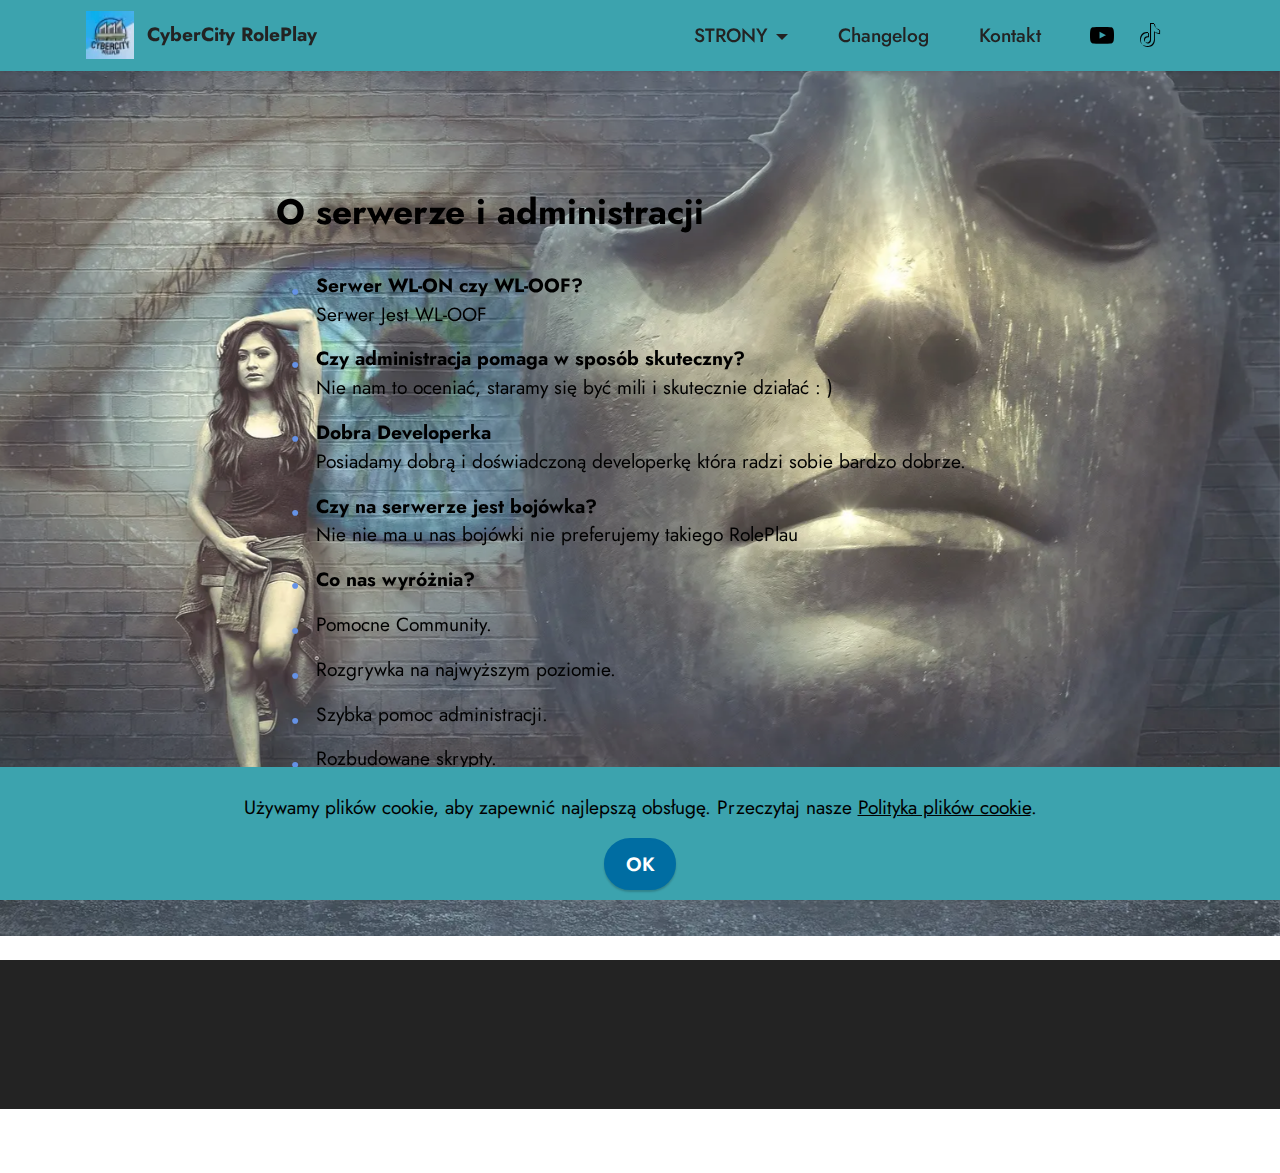
==== page1.html @ 0cfa02a6 "Add files via upload" ====
<!DOCTYPE html>
<html  >
<head>
  <!-- Site made with Mobirise Website Builder v5.8.0, https://mobirise.com -->
  <meta charset="UTF-8">
  <meta http-equiv="X-UA-Compatible" content="IE=edge">
  <meta name="generator" content="Mobirise v5.8.0, mobirise.com">
  <meta name="viewport" content="width=device-width, initial-scale=1, minimum-scale=1">
  <link rel="shortcut icon" href="assets/images/baner-cybercity-96x54.png" type="image/x-icon">
  <meta name="description" content="">
  
  
  <title>O Nas</title>
  <link rel="stylesheet" href="assets/bootstrap/css/bootstrap.min.css">
  <link rel="stylesheet" href="assets/bootstrap/css/bootstrap-grid.min.css">
  <link rel="stylesheet" href="assets/bootstrap/css/bootstrap-reboot.min.css">
  <link rel="stylesheet" href="assets/parallax/jarallax.css">
  <link rel="stylesheet" href="assets/web/assets/gdpr-plugin/gdpr-styles.css">
  <link rel="stylesheet" href="assets/animatecss/animate.css">
  <link rel="stylesheet" href="assets/dropdown/css/style.css">
  <link rel="stylesheet" href="assets/socicon/css/styles.css">
  <link rel="stylesheet" href="assets/theme/css/style.css">
  <link rel="preload" href="https://fonts.googleapis.com/css?family=Jost:100,200,300,400,500,600,700,800,900,100i,200i,300i,400i,500i,600i,700i,800i,900i&display=swap" as="style" onload="this.onload=null;this.rel='stylesheet'">
  <noscript><link rel="stylesheet" href="https://fonts.googleapis.com/css?family=Jost:100,200,300,400,500,600,700,800,900,100i,200i,300i,400i,500i,600i,700i,800i,900i&display=swap"></noscript>
  <link rel="preload" href="https://fonts.googleapis.com/css?family=Exo+2:100,200,300,400,500,600,700,800,900,100i,200i,300i,400i,500i,600i,700i,800i,900i&display=swap" as="style" onload="this.onload=null;this.rel='stylesheet'">
  <noscript><link rel="stylesheet" href="https://fonts.googleapis.com/css?family=Exo+2:100,200,300,400,500,600,700,800,900,100i,200i,300i,400i,500i,600i,700i,800i,900i&display=swap"></noscript>
  <link rel="preload" as="style" href="assets/mobirise/css/mbr-additional.css"><link rel="stylesheet" href="assets/mobirise/css/mbr-additional.css" type="text/css">

  
  
  
</head>
<body>
  
  <section data-bs-version="5.1" class="menu menu3 cid-twCRU3mRXk" once="menu" id="menu3-v">
    
    <nav class="navbar navbar-dropdown navbar-fixed-top navbar-expand-lg">
        <div class="container">
            <div class="navbar-brand">
                <span class="navbar-logo">
                    <a href="index.html">
                        <img src="assets/images/baner-cybercity-96x54.webp" alt="Mobirise Website Builder" style="height: 3rem;">
                    </a>
                </span>
                <span class="navbar-caption-wrap"><a class="navbar-caption text-black text-primary display-7" href="index.html">CyberCity RolePlay</a></span>
            </div>
            <button class="navbar-toggler" type="button" data-toggle="collapse" data-bs-toggle="collapse" data-target="#navbarSupportedContent" data-bs-target="#navbarSupportedContent" aria-controls="navbarNavAltMarkup" aria-expanded="false" aria-label="Toggle navigation">
                <div class="hamburger">
                    <span></span>
                    <span></span>
                    <span></span>
                    <span></span>
                </div>
            </button>
            <div class="collapse navbar-collapse" id="navbarSupportedContent">
                <ul class="navbar-nav nav-dropdown nav-right" data-app-modern-menu="true"><li class="nav-item dropdown"><a class="nav-link link text-black dropdown-toggle show display-7" href="https://mobiri.se" data-toggle="dropdown-submenu" data-bs-toggle="dropdown" data-bs-auto-close="outside" aria-expanded="false">STRONY</a><div class="dropdown-menu show" aria-labelledby="dropdown-695" data-bs-popper="none"><a class="text-black dropdown-item text-primary display-7" href="page1.html">O Nas</a><div class="dropdown"><a class="text-black dropdown-item text-primary dropdown-toggle display-7" href="page2.html" data-toggle="dropdown-submenu" data-bs-toggle="dropdown" data-bs-auto-close="outside" aria-expanded="false">Team</a><div class="dropdown-menu dropdown-submenu" aria-labelledby="dropdown-638"><a class="text-black dropdown-item text-primary display-7" href="page6.html#team1-16">Zarząd</a><a class="text-black dropdown-item text-primary display-7" href="page8.html">Administracja</a><a class="text-black dropdown-item text-primary display-7" href="page7.html">Devteam</a></div></div><a class="text-black dropdown-item text-primary display-7" href="page3.html">Regulamin <br>Serwera</a></div></li><li class="nav-item"><a class="nav-link link text-black show text-primary display-7" href="page4.html">Changelog</a></li><li class="nav-item"><a class="nav-link link text-black show text-primary display-7" href="page5.html">Kontakt</a></li></ul>
                <div class="icons-menu">
                    <a class="iconfont-wrapper" href="https://www.youtube.com/channel/UCgEU2PEnVom8EshrKrAm97w" target="_blank">
                        <span class="p-2 mbr-iconfont socicon-youtube socicon"></span>
                    </a>
                    <a class="iconfont-wrapper" href="https://www.tiktok.com/@cybercityroleplay0" target="_blank">
                        <span class="p-2 mbr-iconfont socicon-tiktok socicon"></span>
                    </a>
                    
                    
                </div>
                
            </div>
        </div>
    </nav>
</section>

<section data-bs-version="5.1" class="content14 cid-twIE0qr2le mbr-fullscreen mbr-parallax-background" id="content14-1g">
    

    
    <div class="mbr-overlay" style="opacity: 0.2; background-color: rgb(255, 255, 255);"></div>
    
    <div class="container">
        <div class="row justify-content-center">
            <div class="col-md-12 col-lg-8">
                    <h3 class="mbr-section-title mbr-fonts-style mb-4 display-5">
                        <strong>O serwerze i administracji</strong></h3>
                <ul class="list mbr-fonts-style display-7">
                    <li><strong>Serwer WL-ON czy WL-OOF?</strong><br>Serwer Jest WL-OOF</li>
                    <li><strong>Czy administracja pomaga w sposób skuteczny?</strong><br>Nie nam to oceniać, staramy się być mili i skutecznie działać : )</li>
                    <li><strong>Dobra Developerka</strong><br>Posiadamy dobrą i doświadczoną developerkę która radzi sobie bardzo dobrze.</li>
                    <li><strong>Czy na serwerze jest bojówka?<br></strong>Nie nie ma u nas bojówki nie preferujemy takiego RolePlau</li>
                    <li><strong>Co nas wyróżnia?</strong></li><li>Pomocne Community.</li><li>Rozgrywka na najwyższym poziomie.</li><li>Szybka pomoc administracji.</li><li>Rozbudowane skrypty.</li><li>Wiele możliwości rozwoju postaci</li>
                </ul>
            </div>
        </div>
    </div>
</section>

<section data-bs-version="5.1" class="footer7 cid-twJ1I8sSuf" once="footers" id="footer7-1j">

    

    

    <div class="container">
        <div class="media-container-row align-center mbr-white">
            <div class="col-12">
                <p class="mbr-text mb-0 mbr-fonts-style display-7">
                    © CyberCity RolePlay - Wszelkie prawa zastrzeżone
                </p>
            </div>
        </div>
    </div>
</section><section class="display-7" style="padding: 0;align-items: center;justify-content: center;flex-wrap: wrap;    align-content: center;display: flex;position: relative;height: 4rem;"><a href="https://mobiri.se/2951901" style="flex: 1 1;height: 4rem;position: absolute;width: 100%;z-index: 1;"><img alt="" style="height: 4rem;" src="[data-uri]"></a><p style="margin: 0;text-align: center;" class="display-7">Made with &#8204;</p><a style="z-index:1" href="https://mobirise.com/offline-website-builder.html">Offline Website Builder</a></section><script src="assets/bootstrap/js/bootstrap.bundle.min.js"></script>  <script src="assets/parallax/jarallax.js"></script>  <script src="assets/web/assets/cookies-alert-plugin/cookies-alert-core.js"></script>  <script src="assets/web/assets/cookies-alert-plugin/cookies-alert-script.js"></script>  <script src="assets/smoothscroll/smooth-scroll.js"></script>  <script src="assets/ytplayer/index.js"></script>  <script src="assets/dropdown/js/navbar-dropdown.js"></script>  <script src="assets/theme/js/script.js"></script>  
  
  
<input name="cookieData" type="hidden" data-cookie-cookiesAlertType='false' data-cookie-customDialogSelector='null' data-cookie-colorText='#000000' data-cookie-colorBg='rgb(60, 163, 174)' data-cookie-opacityOverlay='1' data-cookie-textButton='OK' data-cookie-rejectText='REJECT' data-cookie-colorButton='#006da2' data-cookie-rejectColor='#ffffff' data-cookie-colorLink='#000000' data-cookie-underlineLink='true' data-cookie-text="Używamy plików cookie, aby zapewnić najlepszą obsługę. Przeczytaj nasze <a href='page9.html'>Polityka plików cookie</a>.">
   <div id="scrollToTop" class="scrollToTop mbr-arrow-up"><a style="text-align: center;"><i class="mbr-arrow-up-icon mbr-arrow-up-icon-cm cm-icon cm-icon-smallarrow-up"></i></a></div>
    <input name="animation" type="hidden">
  </body>
</html>
---- assets/parallax/jarallax.css ----
.jarallax {
    position: relative;
    z-index: 0;
}
.jarallax > .jarallax-img {
    position: absolute;
    object-fit: cover;
    /* support for plugin https://github.com/bfred-it/object-fit-images */
    font-family: 'object-fit: cover;';
    top: 0;
    left: 0;
    width: 100%;
    height: 100%;
    z-index: -1;
}
---- assets/web/assets/gdpr-plugin/gdpr-styles.css ----
.gdpr-block {
    padding: 10px;
    font-size: 14px;
    display: block;
    width: 100%;
    text-align: center;
}
.gdpr-block.covert {
	display: none;
}
.textGDPR {
    position: relative;
}
.gdpr-block label span.textGDPR input[name='gdpr']{
    width: 15px;
    height: 15px;
    margin: 0;
    position: absolute;
    top: 3px;
    left: -20px;
}
.gdpr-block label {
    color: #a7a7a7;
    vertical-align: middle;
    user-select: none;
    margin-bottom: 0;
}
---- assets/dropdown/css/style.css ----
.navbar-dropdown {
  left: 0;
  padding: 0;
  position: absolute;
  right: 0;
  top: 0;
  transition: all 0.45s ease;
  z-index: 1030;
  background: #282828; }
  .navbar-dropdown .navbar-logo {
    margin-right: 0.8rem;
    transition: margin 0.3s ease-in-out;
    vertical-align: middle; }
    .navbar-dropdown .navbar-logo img {
      height: 3.125rem;
      transition: all 0.3s ease-in-out; }
    .navbar-dropdown .navbar-logo.mbr-iconfont {
      font-size: 3.125rem;
      line-height: 3.125rem; }
  .navbar-dropdown .navbar-caption {
    font-weight: 700;
    white-space: normal;
    vertical-align: -4px;
    line-height: 3.125rem !important; }
    .navbar-dropdown .navbar-caption, .navbar-dropdown .navbar-caption:hover {
      color: inherit;
      text-decoration: none; }
  .navbar-dropdown .mbr-iconfont + .navbar-caption {
    vertical-align: -1px; }
  .navbar-dropdown.navbar-fixed-top {
    position: fixed; }
  .navbar-dropdown .navbar-brand span {
    vertical-align: -4px; }
  .navbar-dropdown.bg-color.transparent {
    background: none; }
  .navbar-dropdown.navbar-short .navbar-brand {
    padding: 0.625rem 0; }
    .navbar-dropdown.navbar-short .navbar-brand span {
      vertical-align: -1px; }
  .navbar-dropdown.navbar-short .navbar-caption {
    line-height: 2.375rem !important;
    vertical-align: -2px; }
  .navbar-dropdown.navbar-short .navbar-logo {
    margin-right: 0.5rem; }
    .navbar-dropdown.navbar-short .navbar-logo img {
      height: 2.375rem; }
    .navbar-dropdown.navbar-short .navbar-logo.mbr-iconfont {
      font-size: 2.375rem;
      line-height: 2.375rem; }
  .navbar-dropdown.navbar-short .mbr-table-cell {
    height: 3.625rem; }
  .navbar-dropdown .navbar-close {
    left: 0.6875rem;
    position: fixed;
    top: 0.75rem;
    z-index: 1000; }
  .navbar-dropdown .hamburger-icon {
    content: "";
    display: inline-block;
    vertical-align: middle;
    width: 16px;
    -webkit-box-shadow: 0 -6px 0 1px #282828,0 0 0 1px #282828,0 6px 0 1px #282828;
    -moz-box-shadow: 0 -6px 0 1px #282828,0 0 0 1px #282828,0 6px 0 1px #282828;
    box-shadow: 0 -6px 0 1px #282828,0 0 0 1px #282828,0 6px 0 1px #282828; }

.dropdown-menu .dropdown-toggle[data-toggle="dropdown-submenu"]::after {
  border-bottom: 0.35em solid transparent;
  border-left: 0.35em solid;
  border-right: 0;
  border-top: 0.35em solid transparent;
  margin-left: 0.3rem; }

.dropdown-menu .dropdown-item:focus {
  outline: 0; }

.nav-dropdown {
  font-size: 0.75rem;
  font-weight: 500;
  height: auto !important; }
  .nav-dropdown .nav-btn {
    padding-left: 1rem; }
  .nav-dropdown .link {
    margin: .667em 1.667em;
    font-weight: 500;
    padding: 0;
    transition: color .2s ease-in-out; }
    .nav-dropdown .link.dropdown-toggle {
      margin-right: 2.583em; }
      .nav-dropdown .link.dropdown-toggle::after {
        margin-left: .25rem;
        border-top: 0.35em solid;
        border-right: 0.35em solid transparent;
        border-left: 0.35em solid transparent;
        border-bottom: 0; }
      .nav-dropdown .link.dropdown-toggle[aria-expanded="true"] {
        margin: 0;
        padding: 0.667em 3.263em  0.667em 1.667em; }
  .nav-dropdown .link::after,
  .nav-dropdown .dropdown-item::after {
    color: inherit; }
  .nav-dropdown .btn {
    font-size: 0.75rem;
    font-weight: 700;
    letter-spacing: 0;
    margin-bottom: 0;
    padding-left: 1.25rem;
    padding-right: 1.25rem; }
  .nav-dropdown .dropdown-menu {
    border-radius: 0;
    border: 0;
    left: 0;
    margin: 0;
    padding-bottom: 1.25rem;
    padding-top: 1.25rem;
    position: relative; }
  .nav-dropdown .dropdown-submenu {
    margin-left: 0.125rem;
    top: 0; }
  .nav-dropdown .dropdown-item {
    font-weight: 500;
    line-height: 2;
    padding: 0.3846em 4.615em 0.3846em 1.5385em;
    position: relative;
    transition: color .2s ease-in-out, background-color .2s ease-in-out; }
    .nav-dropdown .dropdown-item::after {
      margin-top: -0.3077em;
      position: absolute;
      right: 1.1538em;
      top: 50%; }
    .nav-dropdown .dropdown-item:focus, .nav-dropdown .dropdown-item:hover {
      background: none; }

@media (max-width: 767px) {
  .nav-dropdown.navbar-toggleable-sm {
    bottom: 0;
    display: none;
    left: 0;
    overflow-x: hidden;
    position: fixed;
    top: 0;
    transform: translateX(-100%);
    -ms-transform: translateX(-100%);
    -webkit-transform: translateX(-100%);
    width: 18.75rem;
    z-index: 999; } }
.nav-dropdown.navbar-toggleable-xl {
  bottom: 0;
  display: none;
  left: 0;
  overflow-x: hidden;
  position: fixed;
  top: 0;
  transform: translateX(-100%);
  -ms-transform: translateX(-100%);
  -webkit-transform: translateX(-100%);
  width: 18.75rem;
  z-index: 999; }

.nav-dropdown-sm {
  display: block !important;
  overflow-x: hidden;
  overflow: auto;
  padding-top: 3.875rem; }
  .nav-dropdown-sm::after {
    content: "";
    display: block;
    height: 3rem;
    width: 100%; }
  .nav-dropdown-sm.collapse.in ~ .navbar-close {
    display: block !important; }
  .nav-dropdown-sm.collapsing, .nav-dropdown-sm.collapse.in {
    transform: translateX(0);
    -ms-transform: translateX(0);
    -webkit-transform: translateX(0);
    transition: all 0.25s ease-out;
    -webkit-transition: all 0.25s ease-out;
    background: #282828; }
  .nav-dropdown-sm.collapsing[aria-expanded="false"] {
    transform: translateX(-100%);
    -ms-transform: translateX(-100%);
    -webkit-transform: translateX(-100%); }
  .nav-dropdown-sm .nav-item {
    display: block;
    margin-left: 0 !important;
    padding-left: 0; }
  .nav-dropdown-sm .link,
  .nav-dropdown-sm .dropdown-item {
    border-top: 1px dotted rgba(255, 255, 255, 0.1);
    font-size: 0.8125rem;
    line-height: 1.6;
    margin: 0 !important;
    padding: 0.875rem 2.4rem 0.875rem 1.5625rem !important;
    position: relative;
    white-space: normal; }
    .nav-dropdown-sm .link:focus, .nav-dropdown-sm .link:hover,
    .nav-dropdown-sm .dropdown-item:focus,
    .nav-dropdown-sm .dropdown-item:hover {
      background: rgba(0, 0, 0, 0.2) !important;
      color: #c0a375; }
  .nav-dropdown-sm .nav-btn {
    position: relative;
    padding: 1.5625rem 1.5625rem 0 1.5625rem; }
    .nav-dropdown-sm .nav-btn::before {
      border-top: 1px dotted rgba(255, 255, 255, 0.1);
      content: "";
      left: 0;
      position: absolute;
      top: 0;
      width: 100%; }
    .nav-dropdown-sm .nav-btn + .nav-btn {
      padding-top: 0.625rem; }
      .nav-dropdown-sm .nav-btn + .nav-btn::before {
        display: none; }
  .nav-dropdown-sm .btn {
    padding: 0.625rem 0; }
  .nav-dropdown-sm .dropdown-toggle[data-toggle="dropdown-submenu"]::after {
    margin-left: .25rem;
    border-top: 0.35em solid;
    border-right: 0.35em solid transparent;
    border-left: 0.35em solid transparent;
    border-bottom: 0; }
  .nav-dropdown-sm .dropdown-toggle[data-toggle="dropdown-submenu"][aria-expanded="true"]::after {
    border-top: 0;
    border-right: 0.35em solid transparent;
    border-left: 0.35em solid transparent;
    border-bottom: 0.35em solid; }
  .nav-dropdown-sm .dropdown-menu {
    margin: 0;
    padding: 0;
    position: relative;
    top: 0;
    left: 0;
    width: 100%;
    border: 0;
    float: none;
    border-radius: 0;
    background: none; }
  .nav-dropdown-sm .dropdown-submenu {
    left: 100%;
    margin-left: 0.125rem;
    margin-top: -1.25rem;
    top: 0; }

.navbar-toggleable-sm .nav-dropdown .dropdown-menu {
  position: absolute; }

.navbar-toggleable-sm .nav-dropdown .dropdown-submenu {
  left: 100%;
  margin-left: 0.125rem;
  margin-top: -1.25rem;
  top: 0; }

.navbar-toggleable-sm.opened .nav-dropdown .dropdown-menu {
  position: relative; }

.navbar-toggleable-sm.opened .nav-dropdown .dropdown-submenu {
  left: 0;
  margin-left: 00rem;
  margin-top: 0rem;
  top: 0; }

.is-builder .nav-dropdown.collapsing {
  transition: none !important; }
---- assets/socicon/css/styles.css ----
@charset "UTF-8";

@font-face {
  font-family: 'Socicon';
  src:  url('../fonts/socicon.eot');
  src:  url('../fonts/socicon.eot?#iefix') format('embedded-opentype'),
    url('../fonts/socicon.woff2') format('woff2'),
    url('../fonts/socicon.ttf') format('truetype'),
    url('../fonts/socicon.woff') format('woff'),
    url('../fonts/socicon.svg#socicon') format('svg');
  font-weight: normal;
  font-style: normal;
  font-display: swap;
}

[data-icon]:before {
  font-family: "socicon" !important;
  content: attr(data-icon);
  font-style: normal !important;
  font-weight: normal !important;
  font-variant: normal !important;
  text-transform: none !important;
  speak: none;
  line-height: 1;
  -webkit-font-smoothing: antialiased;
  -moz-osx-font-smoothing: grayscale;
}

[class^="socicon-"], [class*=" socicon-"] {
  /* use !important to prevent issues with browser extensions that change fonts */
  font-family: 'Socicon' !important;
  speak: none;
  font-style: normal;
  font-weight: normal;
  font-variant: normal;
  text-transform: none;
  line-height: 1;

  /* Better Font Rendering =========== */
  -webkit-font-smoothing: antialiased;
  -moz-osx-font-smoothing: grayscale;
}

.socicon-eitaa:before {
  content: "\e97c";
}
.socicon-soroush:before {
  content: "\e97d";
}
.socicon-bale:before {
  content: "\e97e";
}
.socicon-zazzle:before {
  content: "\e97b";
}
.socicon-society6:before {
  content: "\e97a";
}
.socicon-redbubble:before {
  content: "\e979";
}
.socicon-avvo:before {
  content: "\e978";
}
.socicon-stitcher:before {
  content: "\e977";
}
.socicon-googlehangouts:before {
  content: "\e974";
}
.socicon-dlive:before {
  content: "\e975";
}
.socicon-vsco:before {
  content: "\e976";
}
.socicon-flipboard:before {
  content: "\e973";
}
.socicon-ubuntu:before {
  content: "\e958";
}
.socicon-artstation:before {
  content: "\e959";
}
.socicon-invision:before {
  content: "\e95a";
}
.socicon-torial:before {
  content: "\e95b";
}
.socicon-collectorz:before {
  content: "\e95c";
}
.socicon-seenthis:before {
  content: "\e95d";
}
.socicon-googleplaymusic:before {
  content: "\e95e";
}
.socicon-debian:before {
  content: "\e95f";
}
.socicon-filmfreeway:before {
  content: "\e960";
}
.socicon-gnome:before {
  content: "\e961";
}
.socicon-itchio:before {
  content: "\e962";
}
.socicon-jamendo:before {
  content: "\e963";
}
.socicon-mix:before {
  content: "\e964";
}
.socicon-sharepoint:before {
  content: "\e965";
}
.socicon-tinder:before {
  content: "\e966";
}
.socicon-windguru:before {
  content: "\e967";
}
.socicon-cdbaby:before {
  content: "\e968";
}
.socicon-elementaryos:before {
  content: "\e969";
}
.socicon-stage32:before {
  content: "\e96a";
}
.socicon-tiktok:before {
  content: "\e96b";
}
.socicon-gitter:before {
  content: "\e96c";
}
.socicon-letterboxd:before {
  content: "\e96d";
}
.socicon-threema:before {
  content: "\e96e";
}
.socicon-splice:before {
  content: "\e96f";
}
.socicon-metapop:before {
  content: "\e970";
}
.socicon-naver:before {
  content: "\e971";
}
.socicon-remote:before {
  content: "\e972";
}
.socicon-internet:before {
  content: "\e957";
}
.socicon-moddb:before {
  content: "\e94b";
}
.socicon-indiedb:before {
  content: "\e94c";
}
.socicon-traxsource:before {
  content: "\e94d";
}
.socicon-gamefor:before {
  content: "\e94e";
}
.socicon-pixiv:before {
  content: "\e94f";
}
.socicon-myanimelist:before {
  content: "\e950";
}
.socicon-blackberry:before {
  content: "\e951";
}
.socicon-wickr:before {
  content: "\e952";
}
.socicon-spip:before {
  content: "\e953";
}
.socicon-napster:before {
  content: "\e954";
}
.socicon-beatport:before {
  content: "\e955";
}
.socicon-hackerone:before {
  content: "\e956";
}
.socicon-hackernews:before {
  content: "\e946";
}
.socicon-smashwords:before {
  content: "\e947";
}
.socicon-kobo:before {
  content: "\e948";
}
.socicon-bookbub:before {
  content: "\e949";
}
.socicon-mailru:before {
  content: "\e94a";
}
.socicon-gitlab:before {
  content: "\e945";
}
.socicon-instructables:before {
  content: "\e944";
}
.socicon-portfolio:before {
  content: "\e943";
}
.socicon-codered:before {
  content: "\e940";
}
.socicon-origin:before {
  content: "\e941";
}
.socicon-nextdoor:before {
  content: "\e942";
}
.socicon-udemy:before {
  content: "\e93f";
}
.socicon-livemaster:before {
  content: "\e93e";
}
.socicon-crunchbase:before {
  content: "\e93b";
}
.socicon-homefy:before {
  content: "\e93c";
}
.socicon-calendly:before {
  content: "\e93d";
}
.socicon-realtor:before {
  content: "\e90f";
}
.socicon-tidal:before {
  content: "\e910";
}
.socicon-qobuz:before {
  content: "\e911";
}
.socicon-natgeo:before {
  content: "\e912";
}
.socicon-mastodon:before {
  content: "\e913";
}
.socicon-unsplash:before {
  content: "\e914";
}
.socicon-homeadvisor:before {
  content: "\e915";
}
.socicon-angieslist:before {
  content: "\e916";
}
.socicon-codepen:before {
  content: "\e917";
}
.socicon-slack:before {
  content: "\e918";
}
.socicon-openaigym:before {
  content: "\e919";
}
.socicon-logmein:before {
  content: "\e91a";
}
.socicon-fiverr:before {
  content: "\e91b";
}
.socicon-gotomeeting:before {
  content: "\e91c";
}
.socicon-aliexpress:before {
  content: "\e91d";
}
.socicon-guru:before {
  content: "\e91e";
}
.socicon-appstore:before {
  content: "\e91f";
}
.socicon-homes:before {
  content: "\e920";
}
.socicon-zoom:before {
  content: "\e921";
}
.socicon-alibaba:before {
  content: "\e922";
}
.socicon-craigslist:before {
  content: "\e923";
}
.socicon-wix:before {
  content: "\e924";
}
.socicon-redfin:before {
  content: "\e925";
}
.socicon-googlecalendar:before {
  content: "\e926";
}
.socicon-shopify:before {
  content: "\e927";
}
.socicon-freelancer:before {
  content: "\e928";
}
.socicon-seedrs:before {
  content: "\e929";
}
.socicon-bing:before {
  content: "\e92a";
}
.socicon-doodle:before {
  content: "\e92b";
}
.socicon-bonanza:before {
  content: "\e92c";
}
.socicon-squarespace:before {
  content: "\e92d";
}
.socicon-toptal:before {
  content: "\e92e";
}
.socicon-gust:before {
  content: "\e92f";
}
.socicon-ask:before {
  content: "\e930";
}
.socicon-trulia:before {
  content: "\e931";
}
.socicon-loomly:before {
  content: "\e932";
}
.socicon-ghost:before {
  content: "\e933";
}
.socicon-upwork:before {
  content: "\e934";
}
.socicon-fundable:before {
  content: "\e935";
}
.socicon-booking:before {
  content: "\e936";
}
.socicon-googlemaps:before {
  content: "\e937";
}
.socicon-zillow:before {
  content: "\e938";
}
.socicon-niconico:before {
  content: "\e939";
}
.socicon-toneden:before {
  content: "\e93a";
}
.socicon-augment:before {
  content: "\e908";
}
.socicon-bitbucket:before {
  content: "\e909";
}
.socicon-fyuse:before {
  content: "\e90a";
}
.socicon-yt-gaming:before {
  content: "\e90b";
}
.socicon-sketchfab:before {
  content: "\e90c";
}
.socicon-mobcrush:before {
  content: "\e90d";
}
.socicon-microsoft:before {
  content: "\e90e";
}
.socicon-pandora:before {
  content: "\e907";
}
.socicon-messenger:before {
  content: "\e906";
}
.socicon-gamewisp:before {
  content: "\e905";
}
.socicon-bloglovin:before {
  content: "\e904";
}
.socicon-tunein:before {
  content: "\e903";
}
.socicon-gamejolt:before {
  content: "\e901";
}
.socicon-trello:before {
  content: "\e902";
}
.socicon-spreadshirt:before {
  content: "\e900";
}
.socicon-500px:before {
  content: "\e000";
}
.socicon-8tracks:before {
  content: "\e001";
}
.socicon-airbnb:before {
  content: "\e002";
}
.socicon-alliance:before {
  content: "\e003";
}
.socicon-amazon:before {
  content: "\e004";
}
.socicon-amplement:before {
  content: "\e005";
}
.socicon-android:before {
  content: "\e006";
}
.socicon-angellist:before {
  content: "\e007";
}
.socicon-apple:before {
  content: "\e008";
}
.socicon-appnet:before {
  content: "\e009";
}
.socicon-baidu:before {
  content: "\e00a";
}
.socicon-bandcamp:before {
  content: "\e00b";
}
.socicon-battlenet:before {
  content: "\e00c";
}
.socicon-mixer:before {
  content: "\e00d";
}
.socicon-bebee:before {
  content: "\e00e";
}
.socicon-bebo:before {
  content: "\e00f";
}
.socicon-behance:before {
  content: "\e010";
}
.socicon-blizzard:before {
  content: "\e011";
}
.socicon-blogger:before {
  content: "\e012";
}
.socicon-buffer:before {
  content: "\e013";
}
.socicon-chrome:before {
  content: "\e014";
}
.socicon-coderwall:before {
  content: "\e015";
}
.socicon-curse:before {
  content: "\e016";
}
.socicon-dailymotion:before {
  content: "\e017";
}
.socicon-deezer:before {
  content: "\e018";
}
.socicon-delicious:before {
  content: "\e019";
}
.socicon-deviantart:before {
  content: "\e01a";
}
.socicon-diablo:before {
  content: "\e01b";
}
.socicon-digg:before {
  content: "\e01c";
}
.socicon-discord:before {
  content: "\e01d";
}
.socicon-disqus:before {
  content: "\e01e";
}
.socicon-douban:before {
  content: "\e01f";
}
.socicon-draugiem:before {
  content: "\e020";
}
.socicon-dribbble:before {
  content: "\e021";
}
.socicon-drupal:before {
  content: "\e022";
}
.socicon-ebay:before {
  content: "\e023";
}
.socicon-ello:before {
  content: "\e024";
}
.socicon-endomodo:before {
  content: "\e025";
}
.socicon-envato:before {
  content: "\e026";
}
.socicon-etsy:before {
  content: "\e027";
}
.socicon-facebook:before {
  content: "\e028";
}
.socicon-feedburner:before {
  content: "\e029";
}
.socicon-filmweb:before {
  content: "\e02a";
}
.socicon-firefox:before {
  content: "\e02b";
}
.socicon-flattr:before {
  content: "\e02c";
}
.socicon-flickr:before {
  content: "\e02d";
}
.socicon-formulr:before {
  content: "\e02e";
}
.socicon-forrst:before {
  content: "\e02f";
}
.socicon-foursquare:before {
  content: "\e030";
}
.socicon-friendfeed:before {
  content: "\e031";
}
.socicon-github:before {
  content: "\e032";
}
.socicon-goodreads:before {
  content: "\e033";
}
.socicon-google:before {
  content: "\e034";
}
.socicon-googlescholar:before {
  content: "\e035";
}
.socicon-googlegroups:before {
  content: "\e036";
}
.socicon-googlephotos:before {
  content: "\e037";
}
.socicon-googleplus:before {
  content: "\e038";
}
.socicon-grooveshark:before {
  content: "\e039";
}
.socicon-hackerrank:before {
  content: "\e03a";
}
.socicon-hearthstone:before {
  content: "\e03b";
}
.socicon-hellocoton:before {
  content: "\e03c";
}
.socicon-heroes:before {
  content: "\e03d";
}
.socicon-smashcast:before {
  content: "\e03e";
}
.socicon-horde:before {
  content: "\e03f";
}
.socicon-houzz:before {
  content: "\e040";
}
.socicon-icq:before {
  content: "\e041";
}
.socicon-identica:before {
  content: "\e042";
}
.socicon-imdb:before {
  content: "\e043";
}
.socicon-instagram:before {
  content: "\e044";
}
.socicon-issuu:before {
  content: "\e045";
}
.socicon-istock:before {
  content: "\e046";
}
.socicon-itunes:before {
  content: "\e047";
}
.socicon-keybase:before {
  content: "\e048";
}
.socicon-lanyrd:before {
  content: "\e049";
}
.socicon-lastfm:before {
  content: "\e04a";
}
.socicon-line:before {
  content: "\e04b";
}
.socicon-linkedin:before {
  content: "\e04c";
}
.socicon-livejournal:before {
  content: "\e04d";
}
.socicon-lyft:before {
  content: "\e04e";
}
.socicon-macos:before {
  content: "\e04f";
}
.socicon-mail:before {
  content: "\e050";
}
.socicon-medium:before {
  content: "\e051";
}
.socicon-meetup:before {
  content: "\e052";
}
.socicon-mixcloud:before {
  content: "\e053";
}
.socicon-modelmayhem:before {
  content: "\e054";
}
.socicon-mumble:before {
  content: "\e055";
}
.socicon-myspace:before {
  content: "\e056";
}
.socicon-newsvine:before {
  content: "\e057";
}
.socicon-nintendo:before {
  content: "\e058";
}
.socicon-npm:before {
  content: "\e059";
}
.socicon-odnoklassniki:before {
  content: "\e05a";
}
.socicon-openid:before {
  content: "\e05b";
}
.socicon-opera:before {
  content: "\e05c";
}
.socicon-outlook:before {
  content: "\e05d";
}
.socicon-overwatch:before {
  content: "\e05e";
}
.socicon-patreon:before {
  content: "\e05f";
}
.socicon-paypal:before {
  content: "\e060";
}
.socicon-periscope:before {
  content: "\e061";
}
.socicon-persona:before {
  content: "\e062";
}
.socicon-pinterest:before {
  content: "\e063";
}
.socicon-play:before {
  content: "\e064";
}
.socicon-player:before {
  content: "\e065";
}
.socicon-playstation:before {
  content: "\e066";
}
.socicon-pocket:before {
  content: "\e067";
}
.socicon-qq:before {
  content: "\e068";
}
.socicon-quora:before {
  content: "\e069";
}
.socicon-raidcall:before {
  content: "\e06a";
}
.socicon-ravelry:before {
  content: "\e06b";
}
.socicon-reddit:before {
  content: "\e06c";
}
.socicon-renren:before {
  content: "\e06d";
}
.socicon-researchgate:before {
  content: "\e06e";
}
.socicon-residentadvisor:before {
  content: "\e06f";
}
.socicon-reverbnation:before {
  content: "\e070";
}
.socicon-rss:before {
  content: "\e071";
}
.socicon-sharethis:before {
  content: "\e072";
}
.socicon-skype:before {
  content: "\e073";
}
.socicon-slideshare:before {
  content: "\e074";
}
.socicon-smugmug:before {
  content: "\e075";
}
.socicon-snapchat:before {
  content: "\e076";
}
.socicon-songkick:before {
  content: "\e077";
}
.socicon-soundcloud:before {
  content: "\e078";
}
.socicon-spotify:before {
  content: "\e079";
}
.socicon-stackexchange:before {
  content: "\e07a";
}
.socicon-stackoverflow:before {
  content: "\e07b";
}
.socicon-starcraft:before {
  content: "\e07c";
}
.socicon-stayfriends:before {
  content: "\e07d";
}
.socicon-steam:before {
  content: "\e07e";
}
.socicon-storehouse:before {
  content: "\e07f";
}
.socicon-strava:before {
  content: "\e080";
}
.socicon-streamjar:before {
  content: "\e081";
}
.socicon-stumbleupon:before {
  content: "\e082";
}
.socicon-swarm:before {
  content: "\e083";
}
.socicon-teamspeak:before {
  content: "\e084";
}
.socicon-teamviewer:before {
  content: "\e085";
}
.socicon-technorati:before {
  content: "\e086";
}
.socicon-telegram:before {
  content: "\e087";
}
.socicon-tripadvisor:before {
  content: "\e088";
}
.socicon-tripit:before {
  content: "\e089";
}
.socicon-triplej:before {
  content: "\e08a";
}
.socicon-tumblr:before {
  content: "\e08b";
}
.socicon-twitch:before {
  content: "\e08c";
}
.socicon-twitter:before {
  content: "\e08d";
}
.socicon-uber:before {
  content: "\e08e";
}
.socicon-ventrilo:before {
  content: "\e08f";
}
.socicon-viadeo:before {
  content: "\e090";
}
.socicon-viber:before {
  content: "\e091";
}
.socicon-viewbug:before {
  content: "\e092";
}
.socicon-vimeo:before {
  content: "\e093";
}
.socicon-vine:before {
  content: "\e094";
}
.socicon-vkontakte:before {
  content: "\e095";
}
.socicon-warcraft:before {
  content: "\e096";
}
.socicon-wechat:before {
  content: "\e097";
}
.socicon-weibo:before {
  content: "\e098";
}
.socicon-whatsapp:before {
  content: "\e099";
}
.socicon-wikipedia:before {
  content: "\e09a";
}
.socicon-windows:before {
  content: "\e09b";
}
.socicon-wordpress:before {
  content: "\e09c";
}
.socicon-wykop:before {
  content: "\e09d";
}
.socicon-xbox:before {
  content: "\e09e";
}
.socicon-xing:before {
  content: "\e09f";
}
.socicon-yahoo:before {
  content: "\e0a0";
}
.socicon-yammer:before {
  content: "\e0a1";
}
.socicon-yandex:before {
  content: "\e0a2";
}
.socicon-yelp:before {
  content: "\e0a3";
}
.socicon-younow:before {
  content: "\e0a4";
}
.socicon-youtube:before {
  content: "\e0a5";
}
.socicon-zapier:before {
  content: "\e0a6";
}
.socicon-zerply:before {
  content: "\e0a7";
}
.socicon-zomato:before {
  content: "\e0a8";
}
.socicon-zynga:before {
  content: "\e0a9";
}
---- assets/theme/css/style.css ----
@charset "UTF-8";
section {
  background-color: #ffffff;
}

body {
  font-style: normal;
  line-height: 1.5;
  font-weight: 400;
  color: #232323;
  position: relative;
}

button {
  background-color: transparent;
  border-color: transparent;
}

section,
.container,
.container-fluid {
  position: relative;
  word-wrap: break-word;
}

a.mbr-iconfont:hover {
  text-decoration: none;
}

.article .lead p,
.article .lead ul,
.article .lead ol,
.article .lead pre,
.article .lead blockquote {
  margin-bottom: 0;
}

a {
  font-style: normal;
  font-weight: 400;
  cursor: pointer;
}
a, a:hover {
  text-decoration: none;
}

.mbr-section-title {
  font-style: normal;
  line-height: 1.3;
}

.mbr-section-subtitle {
  line-height: 1.3;
}

.mbr-text {
  font-style: normal;
  line-height: 1.7;
}

h1,
h2,
h3,
h4,
h5,
h6,
.display-1,
.display-2,
.display-4,
.display-5,
.display-7,
span,
p,
a {
  line-height: 1;
  word-break: break-word;
  word-wrap: break-word;
  font-weight: 400;
}

b,
strong {
  font-weight: bold;
}

input:-webkit-autofill, input:-webkit-autofill:hover, input:-webkit-autofill:focus, input:-webkit-autofill:active {
  transition-delay: 9999s;
  -webkit-transition-property: background-color, color;
  transition-property: background-color, color;
}

textarea[type=hidden] {
  display: none;
}

section {
  background-position: 50% 50%;
  background-repeat: no-repeat;
  background-size: cover;
}
section .mbr-background-video,
section .mbr-background-video-preview {
  position: absolute;
  bottom: 0;
  left: 0;
  right: 0;
  top: 0;
}

.hidden {
  visibility: hidden;
}

.mbr-z-index20 {
  z-index: 20;
}

/*! Base colors */
.mbr-white {
  color: #ffffff;
}

.mbr-black {
  color: #111111;
}

.mbr-bg-white {
  background-color: #ffffff;
}

.mbr-bg-black {
  background-color: #000000;
}

/*! Text-aligns */
.align-left {
  text-align: left;
}

.align-center {
  text-align: center;
}

.align-right {
  text-align: right;
}

/*! Font-weight  */
.mbr-light {
  font-weight: 300;
}

.mbr-regular {
  font-weight: 400;
}

.mbr-semibold {
  font-weight: 500;
}

.mbr-bold {
  font-weight: 700;
}

/*! Media  */
.media-content {
  flex-basis: 100%;
}

.media-container-row {
  display: flex;
  flex-direction: row;
  flex-wrap: wrap;
  justify-content: center;
  align-content: center;
  align-items: start;
}
.media-container-row .media-size-item {
  width: 400px;
}

.media-container-column {
  display: flex;
  flex-direction: column;
  flex-wrap: wrap;
  justify-content: center;
  align-content: center;
  align-items: stretch;
}
.media-container-column > * {
  width: 100%;
}

@media (min-width: 992px) {
  .media-container-row {
    flex-wrap: nowrap;
  }
}
figure {
  margin-bottom: 0;
  overflow: hidden;
}

figure[mbr-media-size] {
  transition: width 0.1s;
}

img,
iframe {
  display: block;
  width: 100%;
}

.card {
  background-color: transparent;
  border: none;
}

.card-box {
  width: 100%;
}

.card-img {
  text-align: center;
  flex-shrink: 0;
  -webkit-flex-shrink: 0;
}

.media {
  max-width: 100%;
  margin: 0 auto;
}

.mbr-figure {
  align-self: center;
}

.media-container > div {
  max-width: 100%;
}

.mbr-figure img,
.card-img img {
  width: 100%;
}

@media (max-width: 991px) {
  .media-size-item {
    width: auto !important;
  }

  .media {
    width: auto;
  }

  .mbr-figure {
    width: 100% !important;
  }
}
/*! Buttons */
.mbr-section-btn {
  margin-left: -0.6rem;
  margin-right: -0.6rem;
  font-size: 0;
}

.btn {
  font-weight: 600;
  border-width: 1px;
  font-style: normal;
  margin: 0.6rem 0.6rem;
  white-space: normal;
  transition: all 0.2s ease-in-out;
  display: inline-flex;
  align-items: center;
  justify-content: center;
  word-break: break-word;
}

.btn-sm {
  font-weight: 600;
  letter-spacing: 0px;
  transition: all 0.3s ease-in-out;
}

.btn-md {
  font-weight: 600;
  letter-spacing: 0px;
  transition: all 0.3s ease-in-out;
}

.btn-lg {
  font-weight: 600;
  letter-spacing: 0px;
  transition: all 0.3s ease-in-out;
}

.btn-form {
  margin: 0;
}
.btn-form:hover {
  cursor: pointer;
}

nav .mbr-section-btn {
  margin-left: 0rem;
  margin-right: 0rem;
}

/*! Btn icon margin */
.btn .mbr-iconfont,
.btn.btn-sm .mbr-iconfont {
  order: 1;
  cursor: pointer;
  margin-left: 0.5rem;
  vertical-align: sub;
}

.btn.btn-md .mbr-iconfont,
.btn.btn-md .mbr-iconfont {
  margin-left: 0.8rem;
}

.mbr-regular {
  font-weight: 400;
}

.mbr-semibold {
  font-weight: 500;
}

.mbr-bold {
  font-weight: 700;
}

[type=submit] {
  -webkit-appearance: none;
}

/*! Full-screen */
.mbr-fullscreen .mbr-overlay {
  min-height: 100vh;
}

.mbr-fullscreen {
  display: flex;
  display: -moz-flex;
  display: -ms-flex;
  display: -o-flex;
  align-items: center;
  min-height: 100vh;
  padding-top: 3rem;
  padding-bottom: 3rem;
}

/*! Map */
.map {
  height: 25rem;
  position: relative;
}
.map iframe {
  width: 100%;
  height: 100%;
}

/*! Scroll to top arrow */
.mbr-arrow-up {
  bottom: 25px;
  right: 90px;
  position: fixed;
  text-align: right;
  z-index: 5000;
  color: #ffffff;
  font-size: 22px;
}

.mbr-arrow-up a {
  background: rgba(0, 0, 0, 0.2);
  border-radius: 50%;
  color: #fff;
  display: inline-block;
  height: 60px;
  width: 60px;
  border: 2px solid #fff;
  outline-style: none !important;
  position: relative;
  text-decoration: none;
  transition: all 0.3s ease-in-out;
  cursor: pointer;
  text-align: center;
}
.mbr-arrow-up a:hover {
  background-color: rgba(0, 0, 0, 0.4);
}
.mbr-arrow-up a i {
  line-height: 60px;
}

.mbr-arrow-up-icon {
  display: block;
  color: #fff;
}

.mbr-arrow-up-icon::before {
  content: "›";
  display: inline-block;
  font-family: serif;
  font-size: 22px;
  line-height: 1;
  font-style: normal;
  position: relative;
  top: 6px;
  left: -4px;
  transform: rotate(-90deg);
}

/*! Arrow Down */
.mbr-arrow {
  position: absolute;
  bottom: 45px;
  left: 50%;
  width: 60px;
  height: 60px;
  cursor: pointer;
  background-color: rgba(80, 80, 80, 0.5);
  border-radius: 50%;
  transform: translateX(-50%);
}
@media (max-width: 767px) {
  .mbr-arrow {
    display: none;
  }
}
.mbr-arrow > a {
  display: inline-block;
  text-decoration: none;
  outline-style: none;
  -webkit-animation: arrowdown 1.7s ease-in-out infinite;
          animation: arrowdown 1.7s ease-in-out infinite;
  color: #ffffff;
}
.mbr-arrow > a > i {
  position: absolute;
  top: -2px;
  left: 15px;
  font-size: 2rem;
}

#scrollToTop a i::before {
  content: "";
  position: absolute;
  display: block;
  border-bottom: 2.5px solid #fff;
  border-left: 2.5px solid #fff;
  width: 27.8%;
  height: 27.8%;
  left: 50%;
  top: 51%;
  transform: translateY(-30%) translateX(-50%) rotate(135deg);
}

@keyframes arrowdown {
  0% {
    transform: translateY(0px);
  }
  50% {
    transform: translateY(-5px);
  }
  100% {
    transform: translateY(0px);
  }
}
@-webkit-keyframes arrowdown {
  0% {
    transform: translateY(0px);
  }
  50% {
    transform: translateY(-5px);
  }
  100% {
    transform: translateY(0px);
  }
}
@media (max-width: 500px) {
  .mbr-arrow-up {
    left: 0;
    right: 0;
    text-align: center;
  }
}
/*Gradients animation*/
@keyframes gradient-animation {
  from {
    background-position: 0% 100%;
    -webkit-animation-timing-function: ease-in-out;
            animation-timing-function: ease-in-out;
  }
  to {
    background-position: 100% 0%;
    -webkit-animation-timing-function: ease-in-out;
            animation-timing-function: ease-in-out;
  }
}
@-webkit-keyframes gradient-animation {
  from {
    background-position: 0% 100%;
    -webkit-animation-timing-function: ease-in-out;
            animation-timing-function: ease-in-out;
  }
  to {
    background-position: 100% 0%;
    -webkit-animation-timing-function: ease-in-out;
            animation-timing-function: ease-in-out;
  }
}
.bg-gradient {
  background-size: 200% 200%;
  animation: gradient-animation 5s infinite alternate;
  -webkit-animation: gradient-animation 5s infinite alternate;
}

.menu .navbar-brand {
  display: -webkit-flex;
}
.menu .navbar-brand span {
  display: flex;
  display: -webkit-flex;
}
.menu .navbar-brand .navbar-caption-wrap {
  display: -webkit-flex;
}
.menu .navbar-brand .navbar-logo img {
  display: -webkit-flex;
  width: auto;
}
@media (min-width: 768px) and (max-width: 991px) {
  .menu .navbar-toggleable-sm .navbar-nav {
    display: -ms-flexbox;
  }
}
@media (max-width: 991px) {
  .menu .navbar-collapse {
    max-height: 93.5vh;
  }
  .menu .navbar-collapse.show {
    overflow: auto;
  }
}
@media (min-width: 992px) {
  .menu .navbar-nav.nav-dropdown {
    display: -webkit-flex;
  }
  .menu .navbar-toggleable-sm .navbar-collapse {
    display: -webkit-flex !important;
  }
  .menu .collapsed .navbar-collapse {
    max-height: 93.5vh;
  }
  .menu .collapsed .navbar-collapse.show {
    overflow: auto;
  }
}
@media (max-width: 767px) {
  .menu .navbar-collapse {
    max-height: 80vh;
  }
}

.nav-link .mbr-iconfont {
  margin-right: 0.5rem;
}

.navbar {
  display: -webkit-flex;
  -webkit-flex-wrap: wrap;
  -webkit-align-items: center;
  -webkit-justify-content: space-between;
}

.navbar-collapse {
  -webkit-flex-basis: 100%;
  -webkit-flex-grow: 1;
  -webkit-align-items: center;
}

.nav-dropdown .link {
  padding: 0.667em 1.667em !important;
  margin: 0 !important;
}

.nav {
  display: -webkit-flex;
  -webkit-flex-wrap: wrap;
}

.row {
  display: -webkit-flex;
  -webkit-flex-wrap: wrap;
}

.justify-content-center {
  -webkit-justify-content: center;
}

.form-inline {
  display: -webkit-flex;
}

.card-wrapper {
  -webkit-flex: 1;
}

.carousel-control {
  z-index: 10;
  display: -webkit-flex;
}

.carousel-controls {
  display: -webkit-flex;
}

.media {
  display: -webkit-flex;
}

.form-group:focus {
  outline: none;
}

.jq-selectbox__select {
  padding: 7px 0;
  position: relative;
}

.jq-selectbox__dropdown {
  overflow: hidden;
  border-radius: 10px;
  position: absolute;
  top: 100%;
  left: 0 !important;
  width: 100% !important;
}

.jq-selectbox__trigger-arrow {
  right: 0;
  transform: translateY(-50%);
}

.jq-selectbox li {
  padding: 1.07em 0.5em;
}

input[type=range] {
  padding-left: 0 !important;
  padding-right: 0 !important;
}

.modal-dialog,
.modal-content {
  height: 100%;
}

.modal-dialog .carousel-inner {
  height: calc(100vh - 1.75rem);
}
@media (max-width: 575px) {
  .modal-dialog .carousel-inner {
    height: calc(100vh - 1rem);
  }
}

.carousel-item {
  text-align: center;
}

.carousel-item img {
  margin: auto;
}

.navbar-toggler {
  align-self: flex-start;
  padding: 0.25rem 0.75rem;
  font-size: 1.25rem;
  line-height: 1;
  background: transparent;
  border: 1px solid transparent;
  border-radius: 0.25rem;
}

.navbar-toggler:focus,
.navbar-toggler:hover {
  text-decoration: none;
  box-shadow: none;
}

.navbar-toggler-icon {
  display: inline-block;
  width: 1.5em;
  height: 1.5em;
  vertical-align: middle;
  content: "";
  background: no-repeat center center;
  background-size: 100% 100%;
}

.navbar-toggler-left {
  position: absolute;
  left: 1rem;
}

.navbar-toggler-right {
  position: absolute;
  right: 1rem;
}

.card-img {
  width: auto;
}

.menu .navbar.collapsed:not(.beta-menu) {
  flex-direction: column;
}

.carousel-item.active,
.carousel-item-next,
.carousel-item-prev {
  display: flex;
}

.note-air-layout .dropup .dropdown-menu,
.note-air-layout .navbar-fixed-bottom .dropdown .dropdown-menu {
  bottom: initial !important;
}

html,
body {
  height: auto;
  min-height: 100vh;
}

.dropup .dropdown-toggle::after {
  display: none;
}

.form-asterisk {
  font-family: initial;
  position: absolute;
  top: -2px;
  font-weight: normal;
}

.form-control-label {
  position: relative;
  cursor: pointer;
  margin-bottom: 0.357em;
  padding: 0;
}

.alert {
  color: #ffffff;
  border-radius: 0;
  border: 0;
  font-size: 1.1rem;
  line-height: 1.5;
  margin-bottom: 1.875rem;
  padding: 1.25rem;
  position: relative;
  text-align: center;
}
.alert.alert-form::after {
  background-color: inherit;
  bottom: -7px;
  content: "";
  display: block;
  height: 14px;
  left: 50%;
  margin-left: -7px;
  position: absolute;
  transform: rotate(45deg);
  width: 14px;
}

.form-control {
  background-color: #ffffff;
  background-clip: border-box;
  color: #232323;
  line-height: 1rem !important;
  height: auto;
  padding: 0.6rem 1.2rem;
  transition: border-color 0.25s ease 0s;
  border: 1px solid transparent !important;
  border-radius: 4px;
  box-shadow: rgba(0, 0, 0, 0.07) 0px 1px 1px 0px, rgba(0, 0, 0, 0.07) 0px 1px 3px 0px, rgba(0, 0, 0, 0.03) 0px 0px 0px 1px;
}
.form-active .form-control:invalid {
  border-color: red;
}

form .row {
  margin-left: -0.6rem;
  margin-right: -0.6rem;
}
form .row [class*=col] {
  padding-left: 0.6rem;
  padding-right: 0.6rem;
}

form .mbr-section-btn {
  margin: 0;
  padding-left: 0.6rem;
  padding-right: 0.6rem;
}

form .btn {
  display: flex;
  padding: 0.6rem 1.2rem;
  margin: 0;
}

form .form-check-input {
  margin-top: 0.5;
}

textarea.form-control {
  line-height: 1.5rem !important;
}

.form-group {
  margin-bottom: 1.2rem;
}

.form-control,
form .btn {
  min-height: 48px;
}

.gdpr-block label span.textGDPR input[name=gdpr] {
  top: 7px;
}

.form-control:focus {
  box-shadow: none;
}

:focus {
  outline: none;
}

.mbr-overlay {
  background-color: #000;
  bottom: 0;
  left: 0;
  opacity: 0.5;
  position: absolute;
  right: 0;
  top: 0;
  z-index: 0;
  pointer-events: none;
}

blockquote {
  font-style: italic;
  padding: 3rem;
  font-size: 1.09rem;
  position: relative;
  border-left: 3px solid;
}

ul,
ol,
pre,
blockquote {
  margin-bottom: 2.3125rem;
}

.mt-4 {
  margin-top: 2rem !important;
}

.mb-4 {
  margin-bottom: 2rem !important;
}

@media (min-width: 992px) {
  .container {
    padding-left: 16px;
    padding-right: 16px;
  }

  .row {
    margin-left: -16px;
    margin-right: -16px;
  }
  .row > [class*=col] {
    padding-left: 16px;
    padding-right: 16px;
  }
}
@media (min-width: 768px) {
  .container-fluid {
    padding-left: 32px;
    padding-right: 32px;
  }
}
@media (min-width: 768px) and (max-width: 991px) {
  .mbr-container {
    padding-left: 32px;
    padding-right: 32px;
  }
}
@media (max-width: 767px) {
  .mbr-container {
    padding-left: 16px;
    padding-right: 16px;
  }
}
.card-wrapper,
.item-wrapper {
  overflow: hidden;
}

.app-video-wrapper > img {
  opacity: 1;
}

.item {
  position: relative;
}

.dropdown-menu .dropdown-menu {
  left: 100%;
}

.dropdown-item + .dropdown-menu {
  display: none;
}

.dropdown-item:hover + .dropdown-menu,
.dropdown-menu:hover {
  display: block;
}

@media (min-aspect-ratio: 16/9) {
  .mbr-video-foreground {
    height: 300% !important;
    top: -100% !important;
  }
}
@media (max-aspect-ratio: 16/9) {
  .mbr-video-foreground {
    width: 300% !important;
    left: -100% !important;
  }
}.engine {
	position: absolute;
	text-indent: -2400px;
	text-align: center;
	padding: 0;
	top: 0;
	left: -2400px;
}
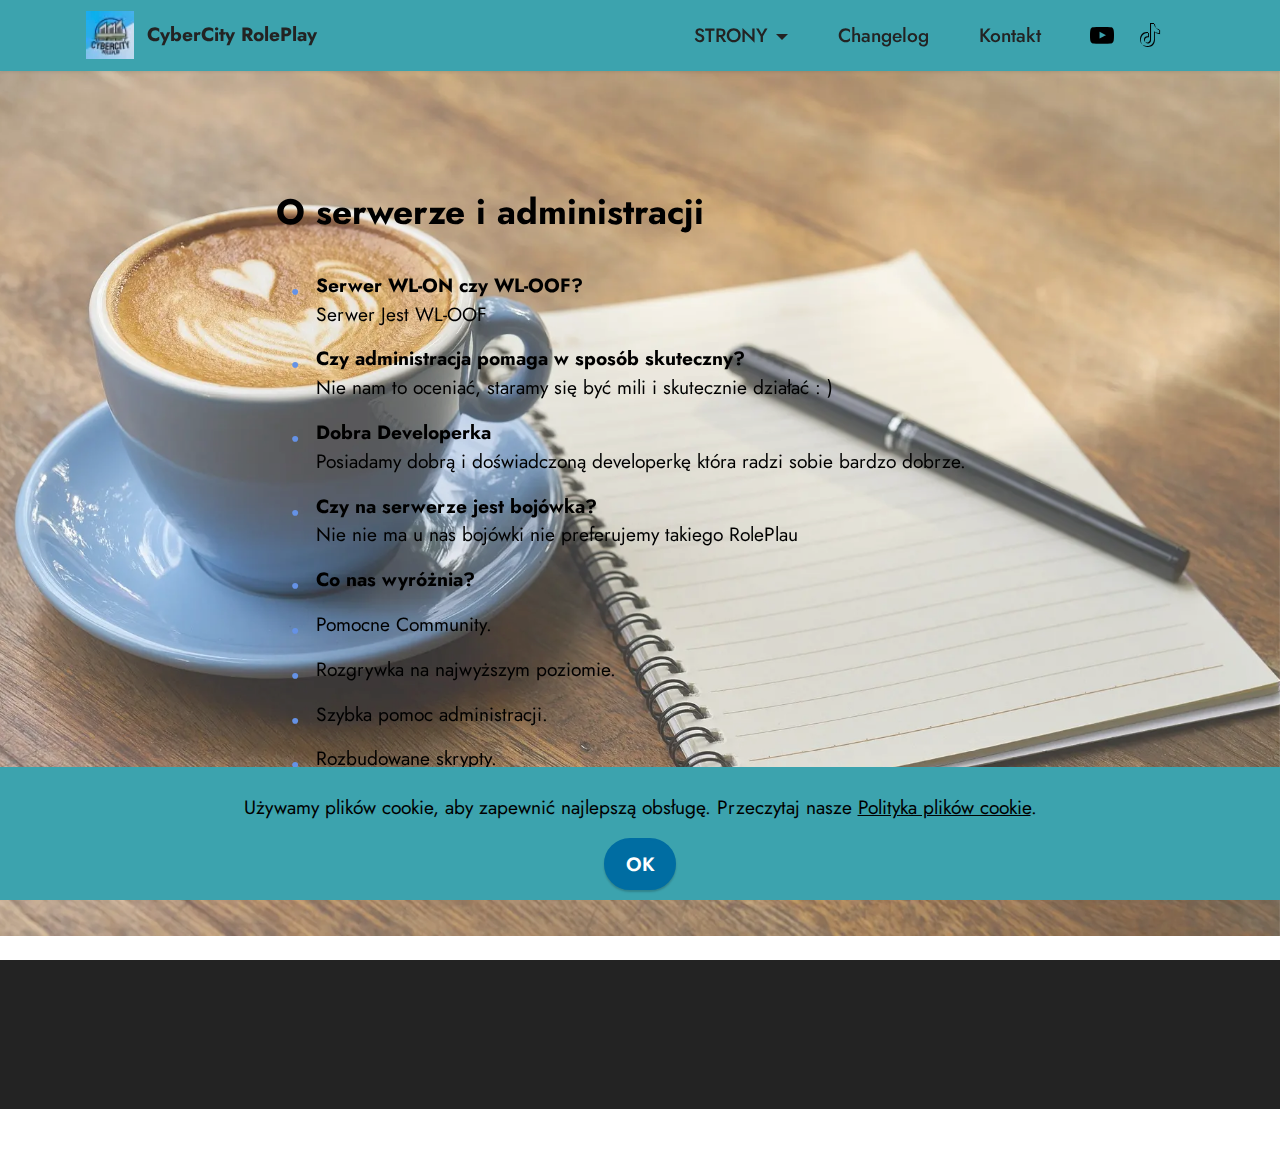
==== commit bef64e6f: "Add files via upload" ====
--- a/page1.html
+++ b/page1.html
@@ -108,7 +108,7 @@
             </div>
         </div>
     </div>
-</section><section class="display-7" style="padding: 0;align-items: center;justify-content: center;flex-wrap: wrap;    align-content: center;display: flex;position: relative;height: 4rem;"><a href="https://mobiri.se/2951901" style="flex: 1 1;height: 4rem;position: absolute;width: 100%;z-index: 1;"><img alt="" style="height: 4rem;" src="[data-uri]"></a><p style="margin: 0;text-align: center;" class="display-7">Made with &#8204;</p><a style="z-index:1" href="https://mobirise.com/offline-website-builder.html">Offline Website Builder</a></section><script src="assets/bootstrap/js/bootstrap.bundle.min.js"></script>  <script src="assets/parallax/jarallax.js"></script>  <script src="assets/web/assets/cookies-alert-plugin/cookies-alert-core.js"></script>  <script src="assets/web/assets/cookies-alert-plugin/cookies-alert-script.js"></script>  <script src="assets/smoothscroll/smooth-scroll.js"></script>  <script src="assets/ytplayer/index.js"></script>  <script src="assets/dropdown/js/navbar-dropdown.js"></script>  <script src="assets/theme/js/script.js"></script>  
+</section><section class="display-7" style="padding: 0;align-items: center;justify-content: center;flex-wrap: wrap;    align-content: center;display: flex;position: relative;height: 4rem;"><a href="https://mobiri.se/2951901" style="flex: 1 1;height: 4rem;position: absolute;width: 100%;z-index: 1;"><img alt="" style="height: 4rem;" src="[data-uri]"></a><p style="margin: 0;text-align: center;" class="display-7">Made with &#8204;</p><a style="z-index:1" href="https://mobirise.com/builder/easiest-website-builder.html">Easy Website Builder</a></section><script src="assets/bootstrap/js/bootstrap.bundle.min.js"></script>  <script src="assets/parallax/jarallax.js"></script>  <script src="assets/web/assets/cookies-alert-plugin/cookies-alert-core.js"></script>  <script src="assets/web/assets/cookies-alert-plugin/cookies-alert-script.js"></script>  <script src="assets/smoothscroll/smooth-scroll.js"></script>  <script src="assets/ytplayer/index.js"></script>  <script src="assets/dropdown/js/navbar-dropdown.js"></script>  <script src="assets/theme/js/script.js"></script>  
   
   
 <input name="cookieData" type="hidden" data-cookie-cookiesAlertType='false' data-cookie-customDialogSelector='null' data-cookie-colorText='#000000' data-cookie-colorBg='rgb(60, 163, 174)' data-cookie-opacityOverlay='1' data-cookie-textButton='OK' data-cookie-rejectText='REJECT' data-cookie-colorButton='#006da2' data-cookie-rejectColor='#ffffff' data-cookie-colorLink='#000000' data-cookie-underlineLink='true' data-cookie-text="Używamy plików cookie, aby zapewnić najlepszą obsługę. Przeczytaj nasze <a href='page9.html'>Polityka plików cookie</a>.">
--- a/assets/mobirise/css/mbr-additional.css
+++ b/assets/mobirise/css/mbr-additional.css
@@ -2101,6 +2101,9 @@
 .cid-twIftT4Oyv .social-row .soc-item:hover .mbr-iconfont {
   color: #ffffff;
 }
+.cid-twIftT4Oyv .mbr-section-title {
+  color: #000000;
+}
 .cid-twJ1I8sSuf {
   padding-top: 60px;
   padding-bottom: 60px;
@@ -2987,7 +2990,7 @@
 .cid-twIzz04Gyy {
   padding-top: 10rem;
   padding-bottom: 10rem;
-  background-image: url("../../../assets/images/mbr-12.webp");
+  background-image: url("../../../assets/images/mbr-18.webp");
 }
 .cid-twIzz04Gyy .mbr-fallback-image.disabled {
   display: none;
@@ -3029,11 +3032,11 @@
   color: #000000;
 }
 .cid-twIzz04Gyy .mbr-section-subtitle {
-  color: #ee4f4f;
+  color: #618bd8;
   text-align: center;
 }
 .cid-twIzz04Gyy .mbr-section-title {
-  color: #ee4f4f;
+  color: #3097cb;
 }
 .cid-twJ1I8sSuf {
   padding-top: 60px;
@@ -4226,7 +4229,7 @@
   }
 }
 .cid-twIE0qr2le {
-  background-image: url("../../../assets/images/mbr-16.webp");
+  background-image: url("../../../assets/images/mbr-17.webp");
 }
 .cid-twIE0qr2le .mbr-fallback-image.disabled {
   display: none;
--- a/assets/mobirise/css/mbr-additional.css
+++ b/assets/mobirise/css/mbr-additional.css
@@ -2101,6 +2101,9 @@
 .cid-twIftT4Oyv .social-row .soc-item:hover .mbr-iconfont {
   color: #ffffff;
 }
+.cid-twIftT4Oyv .mbr-section-title {
+  color: #000000;
+}
 .cid-twJ1I8sSuf {
   padding-top: 60px;
   padding-bottom: 60px;
@@ -2987,7 +2990,7 @@
 .cid-twIzz04Gyy {
   padding-top: 10rem;
   padding-bottom: 10rem;
-  background-image: url("../../../assets/images/mbr-12.webp");
+  background-image: url("../../../assets/images/mbr-18.webp");
 }
 .cid-twIzz04Gyy .mbr-fallback-image.disabled {
   display: none;
@@ -3029,11 +3032,11 @@
   color: #000000;
 }
 .cid-twIzz04Gyy .mbr-section-subtitle {
-  color: #ee4f4f;
+  color: #618bd8;
   text-align: center;
 }
 .cid-twIzz04Gyy .mbr-section-title {
-  color: #ee4f4f;
+  color: #3097cb;
 }
 .cid-twJ1I8sSuf {
   padding-top: 60px;
@@ -4226,7 +4229,7 @@
   }
 }
 .cid-twIE0qr2le {
-  background-image: url("../../../assets/images/mbr-16.webp");
+  background-image: url("../../../assets/images/mbr-17.webp");
 }
 .cid-twIE0qr2le .mbr-fallback-image.disabled {
   display: none;
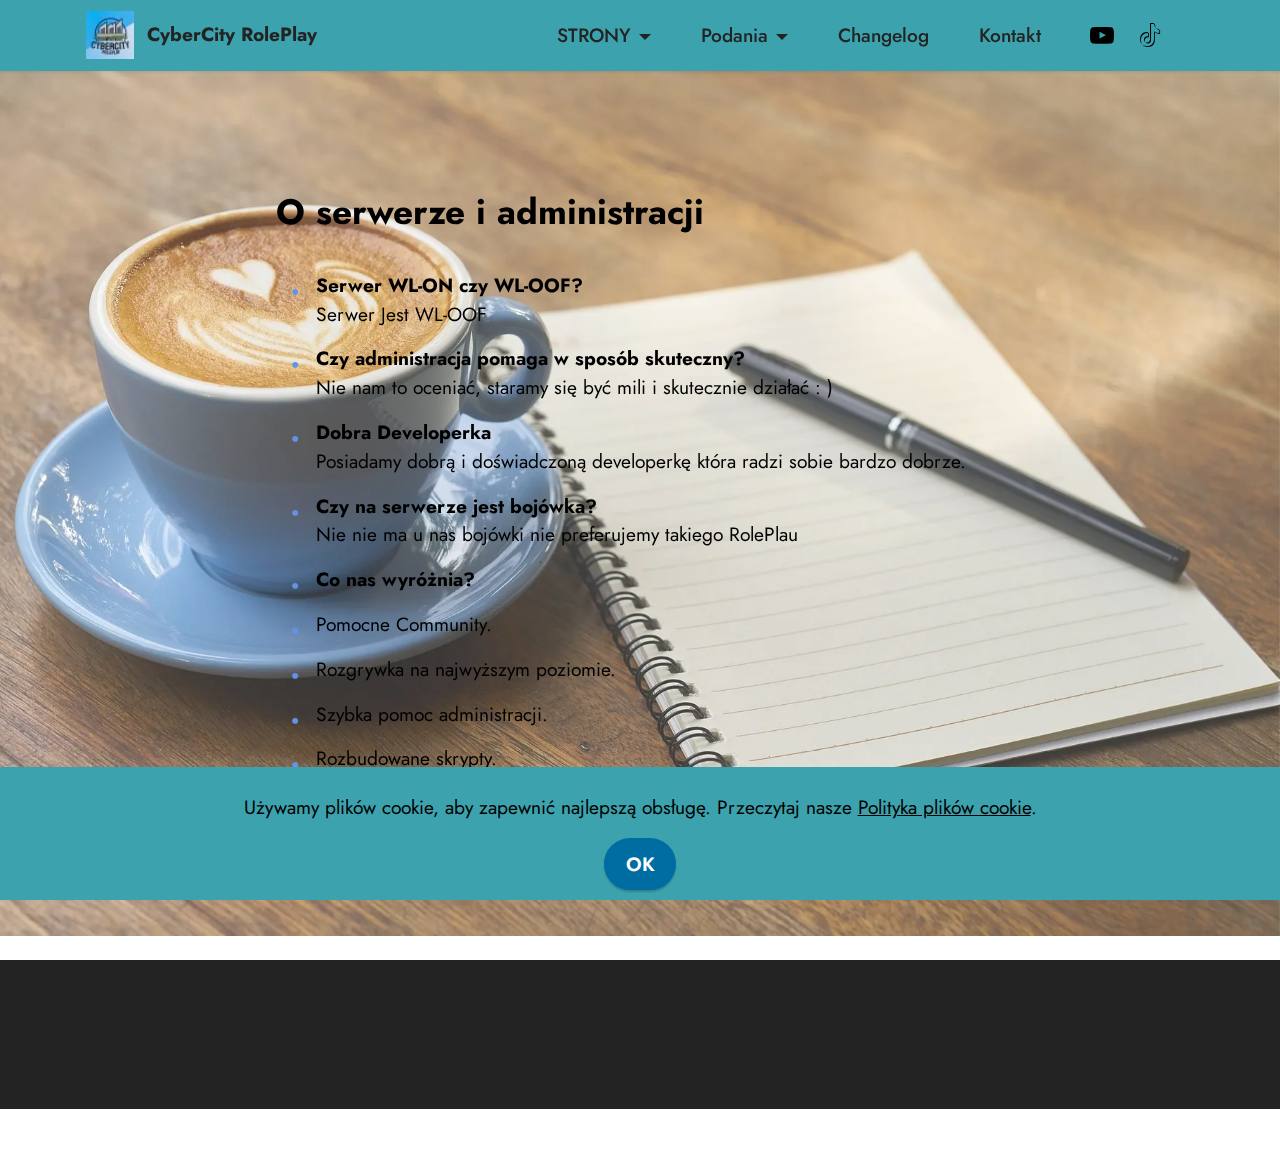
==== commit d723f2c5: "Add files via upload" ====
--- a/page1.html
+++ b/page1.html
@@ -53,7 +53,7 @@
                 </div>
             </button>
             <div class="collapse navbar-collapse" id="navbarSupportedContent">
-                <ul class="navbar-nav nav-dropdown nav-right" data-app-modern-menu="true"><li class="nav-item dropdown"><a class="nav-link link text-black dropdown-toggle show display-7" href="https://mobiri.se" data-toggle="dropdown-submenu" data-bs-toggle="dropdown" data-bs-auto-close="outside" aria-expanded="false">STRONY</a><div class="dropdown-menu show" aria-labelledby="dropdown-695" data-bs-popper="none"><a class="text-black dropdown-item text-primary display-7" href="page1.html">O Nas</a><div class="dropdown"><a class="text-black dropdown-item text-primary dropdown-toggle display-7" href="page2.html" data-toggle="dropdown-submenu" data-bs-toggle="dropdown" data-bs-auto-close="outside" aria-expanded="false">Team</a><div class="dropdown-menu dropdown-submenu" aria-labelledby="dropdown-638"><a class="text-black dropdown-item text-primary display-7" href="page6.html#team1-16">Zarząd</a><a class="text-black dropdown-item text-primary display-7" href="page8.html">Administracja</a><a class="text-black dropdown-item text-primary display-7" href="page7.html">Devteam</a></div></div><a class="text-black dropdown-item text-primary display-7" href="page3.html">Regulamin <br>Serwera</a></div></li><li class="nav-item"><a class="nav-link link text-black show text-primary display-7" href="page4.html">Changelog</a></li><li class="nav-item"><a class="nav-link link text-black show text-primary display-7" href="page5.html">Kontakt</a></li></ul>
+                <ul class="navbar-nav nav-dropdown nav-right" data-app-modern-menu="true"><li class="nav-item dropdown"><a class="nav-link link text-black dropdown-toggle display-7" href="https://mobiri.se" data-toggle="dropdown-submenu" data-bs-toggle="dropdown" data-bs-auto-close="outside" aria-expanded="false">STRONY</a><div class="dropdown-menu" aria-labelledby="dropdown-695"><a class="text-black dropdown-item text-primary display-7" href="page1.html">O Nas</a><div class="dropdown"><a class="text-black dropdown-item text-primary dropdown-toggle display-7" href="page2.html" data-toggle="dropdown-submenu" data-bs-toggle="dropdown" data-bs-auto-close="outside" aria-expanded="false">Team</a><div class="dropdown-menu dropdown-submenu" aria-labelledby="dropdown-638"><a class="text-black dropdown-item text-primary display-7" href="page6.html#team1-16">Zarząd</a><a class="text-black dropdown-item text-primary display-7" href="page8.html">Administracja</a><a class="text-black dropdown-item text-primary display-7" href="page7.html">Devteam</a></div></div><a class="text-black dropdown-item text-primary display-7" href="page3.html">Regulamin <br>Serwera</a></div></li><li class="nav-item dropdown"><a class="nav-link link text-black dropdown-toggle display-7" href="https://mobiri.se" data-toggle="dropdown-submenu" data-bs-toggle="dropdown" data-bs-auto-close="outside" aria-expanded="false">Podania</a><div class="dropdown-menu" aria-labelledby="dropdown-409"><a class="text-black show dropdown-item text-primary display-7" href="page10.html">Podania Administracyjne</a><a class="text-black show dropdown-item text-primary display-7" href="page11.html">Podania Frakcyjne</a></div></li><li class="nav-item"><a class="nav-link link text-black show text-primary display-7" href="page4.html">Changelog</a></li><li class="nav-item"><a class="nav-link link text-black show text-primary display-7" href="page5.html">Kontakt</a></li></ul>
                 <div class="icons-menu">
                     <a class="iconfont-wrapper" href="https://www.youtube.com/channel/UCgEU2PEnVom8EshrKrAm97w" target="_blank">
                         <span class="p-2 mbr-iconfont socicon-youtube socicon"></span>
@@ -103,12 +103,12 @@
         <div class="media-container-row align-center mbr-white">
             <div class="col-12">
                 <p class="mbr-text mb-0 mbr-fonts-style display-7">
-                    © CyberCity RolePlay - Wszelkie prawa zastrzeżone
+                    © 2023 CyberCity RolePlay - Wszelkie prawa zastrzeżone
                 </p>
             </div>
         </div>
     </div>
-</section><section class="display-7" style="padding: 0;align-items: center;justify-content: center;flex-wrap: wrap;    align-content: center;display: flex;position: relative;height: 4rem;"><a href="https://mobiri.se/2951901" style="flex: 1 1;height: 4rem;position: absolute;width: 100%;z-index: 1;"><img alt="" style="height: 4rem;" src="[data-uri]"></a><p style="margin: 0;text-align: center;" class="display-7">Made with &#8204;</p><a style="z-index:1" href="https://mobirise.com/builder/easiest-website-builder.html">Easy Website Builder</a></section><script src="assets/bootstrap/js/bootstrap.bundle.min.js"></script>  <script src="assets/parallax/jarallax.js"></script>  <script src="assets/web/assets/cookies-alert-plugin/cookies-alert-core.js"></script>  <script src="assets/web/assets/cookies-alert-plugin/cookies-alert-script.js"></script>  <script src="assets/smoothscroll/smooth-scroll.js"></script>  <script src="assets/ytplayer/index.js"></script>  <script src="assets/dropdown/js/navbar-dropdown.js"></script>  <script src="assets/theme/js/script.js"></script>  
+</section><section class="display-7" style="padding: 0;align-items: center;justify-content: center;flex-wrap: wrap;    align-content: center;display: flex;position: relative;height: 4rem;"><a href="https://mobiri.se/2951901" style="flex: 1 1;height: 4rem;position: absolute;width: 100%;z-index: 1;"><img alt="" style="height: 4rem;" src="[data-uri]"></a><p style="margin: 0;text-align: center;" class="display-7">Made with &#8204;</p><a style="z-index:1" href="https://mobirise.com">Mobirise.com </a></section><script src="assets/bootstrap/js/bootstrap.bundle.min.js"></script>  <script src="assets/parallax/jarallax.js"></script>  <script src="assets/web/assets/cookies-alert-plugin/cookies-alert-core.js"></script>  <script src="assets/web/assets/cookies-alert-plugin/cookies-alert-script.js"></script>  <script src="assets/smoothscroll/smooth-scroll.js"></script>  <script src="assets/ytplayer/index.js"></script>  <script src="assets/dropdown/js/navbar-dropdown.js"></script>  <script src="assets/theme/js/script.js"></script>  
   
   
 <input name="cookieData" type="hidden" data-cookie-cookiesAlertType='false' data-cookie-customDialogSelector='null' data-cookie-colorText='#000000' data-cookie-colorBg='rgb(60, 163, 174)' data-cookie-opacityOverlay='1' data-cookie-textButton='OK' data-cookie-rejectText='REJECT' data-cookie-colorButton='#006da2' data-cookie-rejectColor='#ffffff' data-cookie-colorLink='#000000' data-cookie-underlineLink='true' data-cookie-text="Używamy plików cookie, aby zapewnić najlepszą obsługę. Przeczytaj nasze <a href='page9.html'>Polityka plików cookie</a>.">
--- a/assets/mobirise/css/mbr-additional.css
+++ b/assets/mobirise/css/mbr-additional.css
@@ -1281,7 +1281,7 @@
   color: #ffffff;
 }
 .cid-twIch6kapX .mbr-section-title {
-  color: #000000;
+  color: #ffffff;
 }
 .cid-twIch6kapX .card-title,
 .cid-twIch6kapX .social-row {
@@ -1431,7 +1431,7 @@
 }
 @media (min-width: 992px) {
   .cid-twIe5phB3K .navbar.collapsed.opened:not(.navbar-short) .navbar-collapse {
-    max-height: calc(98.5vh - 8rem);
+    max-height: calc(98.5vh - 4.2rem);
   }
 }
 .cid-twIe5phB3K .navbar.collapsed .dropdown-menu .dropdown-submenu {
@@ -1802,7 +1802,7 @@
 }
 @media (min-width: 992px) {
   .cid-twIe5phB3K .navbar.collapsed.opened:not(.navbar-short) .navbar-collapse {
-    max-height: calc(98.5vh - 8rem);
+    max-height: calc(98.5vh - 4.2rem);
   }
 }
 .cid-twIe5phB3K .navbar.collapsed .dropdown-menu .dropdown-submenu {
@@ -2249,7 +2249,7 @@
 }
 @media (min-width: 992px) {
   .cid-twIe5phB3K .navbar.collapsed.opened:not(.navbar-short) .navbar-collapse {
-    max-height: calc(98.5vh - 8rem);
+    max-height: calc(98.5vh - 4.2rem);
   }
 }
 .cid-twIe5phB3K .navbar.collapsed .dropdown-menu .dropdown-submenu {
@@ -3452,13 +3452,15 @@
   background-color: #232323;
   overflow: hidden;
 }
-.cid-twDaulyENz {
-  background-image: url("../../../assets/images/mbr-10.webp");
-}
-.cid-twDaulyENz .mbr-fallback-image.disabled {
+.cid-twNxwmj21T {
+  padding-top: 5rem;
+  padding-bottom: 5rem;
+  background-image: url("../../../assets/images/mbr-19.webp");
+}
+.cid-twNxwmj21T .mbr-fallback-image.disabled {
   display: none;
 }
-.cid-twDaulyENz .mbr-fallback-image {
+.cid-twNxwmj21T .mbr-fallback-image {
   display: block;
   background-size: cover;
   background-position: center center;
@@ -3467,12 +3469,31 @@
   position: absolute;
   top: 0;
 }
-.cid-twDaulyENz H3 {
+.cid-twNxwmj21T .card-wrapper {
+  background: #618bd8;
+  border-radius: 4px;
+}
+@media (max-width: 767px) {
+  .cid-twNxwmj21T .card-wrapper {
+    padding: 1rem;
+  }
+}
+@media (min-width: 768px) and (max-width: 991px) {
+  .cid-twNxwmj21T .card-wrapper {
+    padding: 2rem;
+  }
+}
+@media (min-width: 992px) {
+  .cid-twNxwmj21T .card-wrapper {
+    padding: 4rem;
+  }
+}
+.cid-twNxwmj21T .mbr-text,
+.cid-twNxwmj21T .mbr-section-btn {
   color: #000000;
 }
-.cid-twDaulyENz .mbr-text,
-.cid-twDaulyENz .mbr-section-btn {
-  color: #232323;
+.cid-twNxwmj21T .card-title {
+  color: #000000;
 }
 .cid-twCRU3mRXk {
   z-index: 1000;
@@ -4691,3 +4712,1084 @@
   background-color: #232323;
   overflow: hidden;
 }
+.cid-twO2dJ0gTa {
+  padding-top: 6rem;
+  padding-bottom: 6rem;
+  background-image: url("../../../assets/images/mbr-20.webp");
+}
+.cid-twO2dJ0gTa .mbr-overlay {
+  background: #fafafa;
+  opacity: 0.2;
+}
+.cid-twO2dJ0gTa img,
+.cid-twO2dJ0gTa .item-img {
+  width: 100%;
+  height: 100%;
+  height: 300px;
+  object-fit: cover;
+}
+.cid-twO2dJ0gTa .item:focus,
+.cid-twO2dJ0gTa span:focus {
+  outline: none;
+}
+.cid-twO2dJ0gTa .item-wrapper {
+  position: relative;
+}
+.cid-twO2dJ0gTa .slide-content {
+  position: relative;
+  border-radius: 4px;
+  background: #ffffff;
+  height: 100%;
+  display: flex;
+  overflow: hidden;
+  flex-flow: column nowrap;
+}
+@media (min-width: 992px) {
+  .cid-twO2dJ0gTa .slide-content .item-content {
+    padding: 2rem 2rem 0;
+  }
+  .cid-twO2dJ0gTa .slide-content .item-footer {
+    padding: 0 2rem 2rem;
+  }
+}
+@media (max-width: 991px) {
+  .cid-twO2dJ0gTa .slide-content .item-content {
+    padding: 1rem 1rem 0;
+  }
+  .cid-twO2dJ0gTa .slide-content .item-footer {
+    padding: 0 1rem 1rem;
+  }
+}
+.cid-twO2dJ0gTa .mbr-section-btn {
+  margin-top: auto !important;
+}
+.cid-twO2dJ0gTa .mbr-section-title {
+  color: #ffffff;
+}
+.cid-twO2dJ0gTa .mbr-text,
+.cid-twO2dJ0gTa .mbr-section-btn {
+  text-align: left;
+  color: #000000;
+}
+.cid-twO2dJ0gTa .item-title {
+  text-align: left;
+}
+.cid-twO2dJ0gTa .item-subtitle {
+  text-align: left;
+  color: #353535;
+}
+.cid-twO2dJ0gTa .embla__slide {
+  display: flex;
+  justify-content: center;
+  position: relative;
+  min-width: 370px;
+  max-width: 370px;
+}
+@media (max-width: 768px) {
+  .cid-twO2dJ0gTa .embla__slide {
+    min-width: 70%;
+    max-width: initial;
+    margin-left: 1rem !important;
+    margin-right: 1rem !important;
+  }
+}
+.cid-twO2dJ0gTa .embla__button--next,
+.cid-twO2dJ0gTa .embla__button--prev {
+  display: flex;
+}
+.cid-twO2dJ0gTa .embla__button {
+  top: 50%;
+  width: 60px;
+  height: 60px;
+  margin-top: -1.5rem;
+  font-size: 22px;
+  background-color: rgba(0, 0, 0, 0.5);
+  color: #fff;
+  border: 2px solid #fff;
+  border-radius: 50%;
+  transition: all 0.3s;
+  position: absolute;
+  display: flex;
+  justify-content: center;
+  align-items: center;
+}
+@media (max-width: 768px) {
+  .cid-twO2dJ0gTa .embla__button {
+    display: none;
+  }
+}
+.cid-twO2dJ0gTa .embla__button:disabled {
+  cursor: default;
+  display: none;
+}
+.cid-twO2dJ0gTa .embla__button:hover {
+  background: #000;
+  color: rgba(255, 255, 255, 0.5);
+}
+.cid-twO2dJ0gTa .embla__button.embla__button--prev {
+  left: 0;
+  margin-left: 2.5rem;
+}
+.cid-twO2dJ0gTa .embla__button.embla__button--next {
+  right: 0;
+  margin-right: 2.5rem;
+}
+@media (max-width: 767px) {
+  .cid-twO2dJ0gTa .embla__button {
+    top: auto;
+  }
+}
+.cid-twO2dJ0gTa .embla {
+  position: relative;
+  width: 100%;
+}
+.cid-twO2dJ0gTa .embla__viewport {
+  overflow: hidden;
+  width: 100%;
+}
+.cid-twO2dJ0gTa .embla__viewport.is-draggable {
+  cursor: grab;
+}
+.cid-twO2dJ0gTa .embla__viewport.is-dragging {
+  cursor: grabbing;
+}
+.cid-twO2dJ0gTa .embla__container {
+  display: flex;
+  user-select: none;
+  -webkit-touch-callout: none;
+  -khtml-user-select: none;
+  -webkit-tap-highlight-color: transparent;
+}
+@media (max-width: 768px) {
+  .cid-twO2dJ0gTa .embla__container {
+    margin-left: 1.3rem;
+    margin-right: 1.3rem;
+  }
+  .cid-twO2dJ0gTa .embla__container .embla__slide:first-child {
+    margin-left: 2rem !important;
+  }
+  .cid-twO2dJ0gTa .embla__container .embla__slide:last-child {
+    margin-right: 2rem !important;
+  }
+}
+.cid-twCRU3mRXk {
+  z-index: 1000;
+  width: 100%;
+  position: relative;
+  min-height: 60px;
+}
+.cid-twCRU3mRXk nav.navbar {
+  position: fixed;
+}
+.cid-twCRU3mRXk .dropdown-item:before {
+  font-family: Moririse2 !important;
+  content: "\e966";
+  display: inline-block;
+  width: 0;
+  position: absolute;
+  left: 1rem;
+  top: 0.5rem;
+  margin-right: 0.5rem;
+  line-height: 1;
+  font-size: inherit;
+  vertical-align: middle;
+  text-align: center;
+  overflow: hidden;
+  transform: scale(0, 1);
+  transition: all 0.25s ease-in-out;
+}
+.cid-twCRU3mRXk .dropdown-menu {
+  padding: 0;
+  border-radius: 4px;
+  box-shadow: 0 1px 3px 0 rgba(0, 0, 0, 0.1);
+}
+.cid-twCRU3mRXk .dropdown-item {
+  border-bottom: 1px solid #e6e6e6;
+}
+.cid-twCRU3mRXk .dropdown-item:hover,
+.cid-twCRU3mRXk .dropdown-item:focus {
+  background: #6592e6 !important;
+  color: white !important;
+}
+.cid-twCRU3mRXk .dropdown-item:hover span {
+  color: white;
+}
+.cid-twCRU3mRXk .dropdown-item:first-child {
+  border-top-left-radius: 4px;
+  border-top-right-radius: 4px;
+}
+.cid-twCRU3mRXk .dropdown-item:last-child {
+  border-bottom: none;
+  border-bottom-left-radius: 4px;
+  border-bottom-right-radius: 4px;
+}
+.cid-twCRU3mRXk .nav-dropdown .link {
+  padding: 0 0.3em !important;
+  margin: 0.667em 1em !important;
+}
+.cid-twCRU3mRXk .nav-dropdown .link.dropdown-toggle::after {
+  margin-left: 0.5rem;
+  margin-top: 0.2rem;
+}
+.cid-twCRU3mRXk .nav-link {
+  position: relative;
+}
+.cid-twCRU3mRXk .container {
+  display: flex;
+  margin: auto;
+  flex-wrap: nowrap;
+}
+@media (max-width: 991px) {
+  .cid-twCRU3mRXk .container {
+    flex-wrap: wrap;
+  }
+}
+.cid-twCRU3mRXk .container-fluid {
+  flex-wrap: nowrap;
+}
+@media (max-width: 991px) {
+  .cid-twCRU3mRXk .container-fluid {
+    flex-wrap: wrap;
+  }
+}
+.cid-twCRU3mRXk .iconfont-wrapper {
+  color: #000000 !important;
+  font-size: 1.5rem;
+  padding-right: 0.5rem;
+}
+.cid-twCRU3mRXk .dropdown-menu,
+.cid-twCRU3mRXk .navbar.opened {
+  background: #3ca3ae !important;
+}
+.cid-twCRU3mRXk .nav-item:focus,
+.cid-twCRU3mRXk .nav-link:focus {
+  outline: none;
+}
+.cid-twCRU3mRXk .dropdown .dropdown-menu .dropdown-item {
+  width: auto;
+  transition: all 0.25s ease-in-out;
+}
+.cid-twCRU3mRXk .dropdown .dropdown-menu .dropdown-item::after {
+  right: 0.5rem;
+}
+.cid-twCRU3mRXk .dropdown .dropdown-menu .dropdown-item .mbr-iconfont {
+  margin-right: 0.5rem;
+  vertical-align: sub;
+}
+.cid-twCRU3mRXk .dropdown .dropdown-menu .dropdown-item .mbr-iconfont:before {
+  display: inline-block;
+  transform: scale(1, 1);
+  transition: all 0.25s ease-in-out;
+}
+.cid-twCRU3mRXk .collapsed .dropdown-menu .dropdown-item:before {
+  display: none;
+}
+.cid-twCRU3mRXk .collapsed .dropdown .dropdown-menu .dropdown-item {
+  padding: 0.235em 1.5em 0.235em 1.5em !important;
+  transition: none;
+  margin: 0 !important;
+}
+.cid-twCRU3mRXk .navbar {
+  min-height: 70px;
+  transition: all 0.3s;
+  border-bottom: 1px solid transparent;
+  box-shadow: 0 1px 3px 0 rgba(0, 0, 0, 0.1);
+  background: #3ca3ae;
+}
+.cid-twCRU3mRXk .navbar.opened {
+  transition: all 0.3s;
+}
+.cid-twCRU3mRXk .navbar .dropdown-item {
+  padding: 0.5rem 1.8rem;
+}
+.cid-twCRU3mRXk .navbar .navbar-logo img {
+  width: auto;
+}
+.cid-twCRU3mRXk .navbar .navbar-collapse {
+  justify-content: flex-end;
+  z-index: 1;
+}
+.cid-twCRU3mRXk .navbar.collapsed {
+  justify-content: center;
+}
+.cid-twCRU3mRXk .navbar.collapsed .nav-item .nav-link::before {
+  display: none;
+}
+.cid-twCRU3mRXk .navbar.collapsed.opened .dropdown-menu {
+  top: 0;
+}
+@media (min-width: 992px) {
+  .cid-twCRU3mRXk .navbar.collapsed.opened:not(.navbar-short) .navbar-collapse {
+    max-height: calc(98.5vh - 3rem);
+  }
+}
+.cid-twCRU3mRXk .navbar.collapsed .dropdown-menu .dropdown-submenu {
+  left: 0 !important;
+}
+.cid-twCRU3mRXk .navbar.collapsed .dropdown-menu .dropdown-item:after {
+  right: auto;
+}
+.cid-twCRU3mRXk .navbar.collapsed .dropdown-menu .dropdown-toggle[data-toggle="dropdown-submenu"]:after {
+  margin-left: 0.5rem;
+  margin-top: 0.2rem;
+  border-top: 0.35em solid;
+  border-right: 0.35em solid transparent;
+  border-left: 0.35em solid transparent;
+  border-bottom: 0;
+  top: 41%;
+}
+.cid-twCRU3mRXk .navbar.collapsed ul.navbar-nav li {
+  margin: auto;
+}
+.cid-twCRU3mRXk .navbar.collapsed .dropdown-menu .dropdown-item {
+  padding: 0.25rem 1.5rem;
+  text-align: center;
+}
+.cid-twCRU3mRXk .navbar.collapsed .icons-menu {
+  padding-left: 0;
+  padding-right: 0;
+  padding-top: 0.5rem;
+  padding-bottom: 0.5rem;
+}
+@media (max-width: 991px) {
+  .cid-twCRU3mRXk .navbar .nav-item .nav-link::before {
+    display: none;
+  }
+  .cid-twCRU3mRXk .navbar.opened .dropdown-menu {
+    top: 0;
+  }
+  .cid-twCRU3mRXk .navbar .dropdown-menu .dropdown-submenu {
+    left: 0 !important;
+  }
+  .cid-twCRU3mRXk .navbar .dropdown-menu .dropdown-item:after {
+    right: auto;
+  }
+  .cid-twCRU3mRXk .navbar .dropdown-menu .dropdown-toggle[data-toggle="dropdown-submenu"]:after {
+    margin-left: 0.5rem;
+    margin-top: 0.2rem;
+    border-top: 0.35em solid;
+    border-right: 0.35em solid transparent;
+    border-left: 0.35em solid transparent;
+    border-bottom: 0;
+    top: 40%;
+  }
+  .cid-twCRU3mRXk .navbar .navbar-logo img {
+    height: 3rem !important;
+  }
+  .cid-twCRU3mRXk .navbar ul.navbar-nav li {
+    margin: auto;
+  }
+  .cid-twCRU3mRXk .navbar .dropdown-menu .dropdown-item {
+    padding: 0.25rem 1.5rem !important;
+    text-align: center;
+  }
+  .cid-twCRU3mRXk .navbar .navbar-brand {
+    flex-shrink: initial;
+    flex-basis: auto;
+    word-break: break-word;
+    padding-right: 2rem;
+  }
+  .cid-twCRU3mRXk .navbar .navbar-toggler {
+    flex-basis: auto;
+  }
+  .cid-twCRU3mRXk .navbar .icons-menu {
+    padding-left: 0;
+    padding-top: 0.5rem;
+    padding-bottom: 0.5rem;
+  }
+}
+@media (max-width: 991px) and (max-width: 767px) {
+  .cid-twCRU3mRXk .navbar .navbar-brand {
+    width: calc(100% - 31px);
+  }
+}
+.cid-twCRU3mRXk .navbar.navbar-short {
+  min-height: 60px;
+}
+.cid-twCRU3mRXk .navbar.navbar-short .navbar-logo img {
+  height: 2.5rem !important;
+}
+.cid-twCRU3mRXk .navbar.navbar-short .navbar-brand {
+  min-height: 60px;
+  padding: 0;
+}
+.cid-twCRU3mRXk .navbar-brand {
+  min-height: 70px;
+  flex-shrink: 0;
+  align-items: center;
+  margin-right: 0;
+  padding: 10px 0;
+  transition: all 0.3s;
+  word-break: break-word;
+  z-index: 1;
+}
+.cid-twCRU3mRXk .navbar-brand .navbar-caption {
+  line-height: inherit !important;
+}
+.cid-twCRU3mRXk .navbar-brand .navbar-logo a {
+  outline: none;
+}
+.cid-twCRU3mRXk .dropdown-item.active,
+.cid-twCRU3mRXk .dropdown-item:active {
+  background-color: transparent;
+}
+.cid-twCRU3mRXk .navbar-expand-lg .navbar-nav .nav-link {
+  padding: 0;
+}
+.cid-twCRU3mRXk .nav-dropdown .link.dropdown-toggle {
+  margin-right: 1.667em;
+}
+.cid-twCRU3mRXk .nav-dropdown .link.dropdown-toggle[aria-expanded="true"] {
+  margin-right: 0;
+  padding: 0.667em 1.667em;
+}
+.cid-twCRU3mRXk .navbar.navbar-expand-lg .dropdown .dropdown-menu {
+  background: #3ca3ae;
+}
+.cid-twCRU3mRXk .navbar.navbar-expand-lg .dropdown .dropdown-menu .dropdown-submenu {
+  margin: 0;
+  left: 100%;
+}
+.cid-twCRU3mRXk .navbar .dropdown.open > .dropdown-menu {
+  display: block;
+}
+.cid-twCRU3mRXk ul.navbar-nav {
+  flex-wrap: wrap;
+}
+.cid-twCRU3mRXk .navbar-buttons {
+  text-align: center;
+  min-width: 170px;
+}
+.cid-twCRU3mRXk button.navbar-toggler {
+  outline: none;
+  width: 31px;
+  height: 20px;
+  cursor: pointer;
+  transition: all 0.2s;
+  position: relative;
+  align-self: center;
+}
+.cid-twCRU3mRXk button.navbar-toggler .hamburger span {
+  position: absolute;
+  right: 0;
+  width: 30px;
+  height: 2px;
+  border-right: 5px;
+  background-color: #000000;
+}
+.cid-twCRU3mRXk button.navbar-toggler .hamburger span:nth-child(1) {
+  top: 0;
+  transition: all 0.2s;
+}
+.cid-twCRU3mRXk button.navbar-toggler .hamburger span:nth-child(2) {
+  top: 8px;
+  transition: all 0.15s;
+}
+.cid-twCRU3mRXk button.navbar-toggler .hamburger span:nth-child(3) {
+  top: 8px;
+  transition: all 0.15s;
+}
+.cid-twCRU3mRXk button.navbar-toggler .hamburger span:nth-child(4) {
+  top: 16px;
+  transition: all 0.2s;
+}
+.cid-twCRU3mRXk nav.opened .hamburger span:nth-child(1) {
+  top: 8px;
+  width: 0;
+  opacity: 0;
+  right: 50%;
+  transition: all 0.2s;
+}
+.cid-twCRU3mRXk nav.opened .hamburger span:nth-child(2) {
+  transform: rotate(45deg);
+  transition: all 0.25s;
+}
+.cid-twCRU3mRXk nav.opened .hamburger span:nth-child(3) {
+  transform: rotate(-45deg);
+  transition: all 0.25s;
+}
+.cid-twCRU3mRXk nav.opened .hamburger span:nth-child(4) {
+  top: 8px;
+  width: 0;
+  opacity: 0;
+  right: 50%;
+  transition: all 0.2s;
+}
+.cid-twCRU3mRXk .navbar-dropdown {
+  padding: 0 1rem;
+  position: fixed;
+}
+.cid-twCRU3mRXk a.nav-link {
+  display: flex;
+  align-items: center;
+  justify-content: center;
+}
+.cid-twCRU3mRXk .icons-menu {
+  flex-wrap: nowrap;
+  display: flex;
+  justify-content: center;
+  padding-left: 1rem;
+  padding-right: 1rem;
+  padding-top: 0.3rem;
+  text-align: center;
+}
+@media screen and (-ms-high-contrast: active), (-ms-high-contrast: none) {
+  .cid-twCRU3mRXk .navbar {
+    height: 70px;
+  }
+  .cid-twCRU3mRXk .navbar.opened {
+    height: auto;
+  }
+  .cid-twCRU3mRXk .nav-item .nav-link:hover::before {
+    width: 175%;
+    max-width: calc(100% + 2rem);
+    left: -1rem;
+  }
+}
+.cid-twJ1I8sSuf {
+  padding-top: 60px;
+  padding-bottom: 60px;
+  background-color: #232323;
+  overflow: hidden;
+}
+.cid-twYvVP4brW {
+  padding-top: 6rem;
+  padding-bottom: 6rem;
+  background-image: url("../../../assets/images/mbr-31.webp");
+}
+.cid-twYvVP4brW .mbr-overlay {
+  background: #618bd8;
+  opacity: 0.2;
+}
+.cid-twYvVP4brW img,
+.cid-twYvVP4brW .item-img {
+  width: 100%;
+  height: 100%;
+  height: 300px;
+  object-fit: cover;
+}
+.cid-twYvVP4brW .item:focus,
+.cid-twYvVP4brW span:focus {
+  outline: none;
+}
+.cid-twYvVP4brW .item-wrapper {
+  position: relative;
+}
+.cid-twYvVP4brW .slide-content {
+  position: relative;
+  border-radius: 4px;
+  background: #ffffff;
+  height: 100%;
+  display: flex;
+  overflow: hidden;
+  flex-flow: column nowrap;
+}
+@media (min-width: 992px) {
+  .cid-twYvVP4brW .slide-content .item-content {
+    padding: 2rem 2rem 0;
+  }
+  .cid-twYvVP4brW .slide-content .item-footer {
+    padding: 0 2rem 2rem;
+  }
+}
+@media (max-width: 991px) {
+  .cid-twYvVP4brW .slide-content .item-content {
+    padding: 1rem 1rem 0;
+  }
+  .cid-twYvVP4brW .slide-content .item-footer {
+    padding: 0 1rem 1rem;
+  }
+}
+.cid-twYvVP4brW .mbr-section-btn {
+  margin-top: auto !important;
+}
+.cid-twYvVP4brW .mbr-section-title {
+  color: #ffffff;
+}
+.cid-twYvVP4brW .mbr-text,
+.cid-twYvVP4brW .mbr-section-btn {
+  text-align: left;
+  color: #000000;
+}
+.cid-twYvVP4brW .item-title {
+  text-align: left;
+  color: #000000;
+}
+.cid-twYvVP4brW .item-subtitle {
+  text-align: left;
+  color: #353535;
+}
+.cid-twYvVP4brW .embla__slide {
+  display: flex;
+  justify-content: center;
+  position: relative;
+  min-width: 370px;
+  max-width: 370px;
+}
+@media (max-width: 768px) {
+  .cid-twYvVP4brW .embla__slide {
+    min-width: 70%;
+    max-width: initial;
+    margin-left: 1rem !important;
+    margin-right: 1rem !important;
+  }
+}
+.cid-twYvVP4brW .embla__button--next,
+.cid-twYvVP4brW .embla__button--prev {
+  display: flex;
+}
+.cid-twYvVP4brW .embla__button {
+  top: 50%;
+  width: 60px;
+  height: 60px;
+  margin-top: -1.5rem;
+  font-size: 22px;
+  background-color: rgba(0, 0, 0, 0.5);
+  color: #fff;
+  border: 2px solid #fff;
+  border-radius: 50%;
+  transition: all 0.3s;
+  position: absolute;
+  display: flex;
+  justify-content: center;
+  align-items: center;
+}
+@media (max-width: 768px) {
+  .cid-twYvVP4brW .embla__button {
+    display: none;
+  }
+}
+.cid-twYvVP4brW .embla__button:disabled {
+  cursor: default;
+  display: none;
+}
+.cid-twYvVP4brW .embla__button:hover {
+  background: #000;
+  color: rgba(255, 255, 255, 0.5);
+}
+.cid-twYvVP4brW .embla__button.embla__button--prev {
+  left: 0;
+  margin-left: 2.5rem;
+}
+.cid-twYvVP4brW .embla__button.embla__button--next {
+  right: 0;
+  margin-right: 2.5rem;
+}
+@media (max-width: 767px) {
+  .cid-twYvVP4brW .embla__button {
+    top: auto;
+  }
+}
+.cid-twYvVP4brW .embla {
+  position: relative;
+  width: 100%;
+}
+.cid-twYvVP4brW .embla__viewport {
+  overflow: hidden;
+  width: 100%;
+}
+.cid-twYvVP4brW .embla__viewport.is-draggable {
+  cursor: grab;
+}
+.cid-twYvVP4brW .embla__viewport.is-dragging {
+  cursor: grabbing;
+}
+.cid-twYvVP4brW .embla__container {
+  display: flex;
+  user-select: none;
+  -webkit-touch-callout: none;
+  -khtml-user-select: none;
+  -webkit-tap-highlight-color: transparent;
+}
+@media (max-width: 768px) {
+  .cid-twYvVP4brW .embla__container {
+    margin-left: 1.3rem;
+    margin-right: 1.3rem;
+  }
+  .cid-twYvVP4brW .embla__container .embla__slide:first-child {
+    margin-left: 2rem !important;
+  }
+  .cid-twYvVP4brW .embla__container .embla__slide:last-child {
+    margin-right: 2rem !important;
+  }
+}
+.cid-twCRU3mRXk {
+  z-index: 1000;
+  width: 100%;
+  position: relative;
+  min-height: 60px;
+}
+.cid-twCRU3mRXk nav.navbar {
+  position: fixed;
+}
+.cid-twCRU3mRXk .dropdown-item:before {
+  font-family: Moririse2 !important;
+  content: "\e966";
+  display: inline-block;
+  width: 0;
+  position: absolute;
+  left: 1rem;
+  top: 0.5rem;
+  margin-right: 0.5rem;
+  line-height: 1;
+  font-size: inherit;
+  vertical-align: middle;
+  text-align: center;
+  overflow: hidden;
+  transform: scale(0, 1);
+  transition: all 0.25s ease-in-out;
+}
+.cid-twCRU3mRXk .dropdown-menu {
+  padding: 0;
+  border-radius: 4px;
+  box-shadow: 0 1px 3px 0 rgba(0, 0, 0, 0.1);
+}
+.cid-twCRU3mRXk .dropdown-item {
+  border-bottom: 1px solid #e6e6e6;
+}
+.cid-twCRU3mRXk .dropdown-item:hover,
+.cid-twCRU3mRXk .dropdown-item:focus {
+  background: #6592e6 !important;
+  color: white !important;
+}
+.cid-twCRU3mRXk .dropdown-item:hover span {
+  color: white;
+}
+.cid-twCRU3mRXk .dropdown-item:first-child {
+  border-top-left-radius: 4px;
+  border-top-right-radius: 4px;
+}
+.cid-twCRU3mRXk .dropdown-item:last-child {
+  border-bottom: none;
+  border-bottom-left-radius: 4px;
+  border-bottom-right-radius: 4px;
+}
+.cid-twCRU3mRXk .nav-dropdown .link {
+  padding: 0 0.3em !important;
+  margin: 0.667em 1em !important;
+}
+.cid-twCRU3mRXk .nav-dropdown .link.dropdown-toggle::after {
+  margin-left: 0.5rem;
+  margin-top: 0.2rem;
+}
+.cid-twCRU3mRXk .nav-link {
+  position: relative;
+}
+.cid-twCRU3mRXk .container {
+  display: flex;
+  margin: auto;
+  flex-wrap: nowrap;
+}
+@media (max-width: 991px) {
+  .cid-twCRU3mRXk .container {
+    flex-wrap: wrap;
+  }
+}
+.cid-twCRU3mRXk .container-fluid {
+  flex-wrap: nowrap;
+}
+@media (max-width: 991px) {
+  .cid-twCRU3mRXk .container-fluid {
+    flex-wrap: wrap;
+  }
+}
+.cid-twCRU3mRXk .iconfont-wrapper {
+  color: #000000 !important;
+  font-size: 1.5rem;
+  padding-right: 0.5rem;
+}
+.cid-twCRU3mRXk .dropdown-menu,
+.cid-twCRU3mRXk .navbar.opened {
+  background: #3ca3ae !important;
+}
+.cid-twCRU3mRXk .nav-item:focus,
+.cid-twCRU3mRXk .nav-link:focus {
+  outline: none;
+}
+.cid-twCRU3mRXk .dropdown .dropdown-menu .dropdown-item {
+  width: auto;
+  transition: all 0.25s ease-in-out;
+}
+.cid-twCRU3mRXk .dropdown .dropdown-menu .dropdown-item::after {
+  right: 0.5rem;
+}
+.cid-twCRU3mRXk .dropdown .dropdown-menu .dropdown-item .mbr-iconfont {
+  margin-right: 0.5rem;
+  vertical-align: sub;
+}
+.cid-twCRU3mRXk .dropdown .dropdown-menu .dropdown-item .mbr-iconfont:before {
+  display: inline-block;
+  transform: scale(1, 1);
+  transition: all 0.25s ease-in-out;
+}
+.cid-twCRU3mRXk .collapsed .dropdown-menu .dropdown-item:before {
+  display: none;
+}
+.cid-twCRU3mRXk .collapsed .dropdown .dropdown-menu .dropdown-item {
+  padding: 0.235em 1.5em 0.235em 1.5em !important;
+  transition: none;
+  margin: 0 !important;
+}
+.cid-twCRU3mRXk .navbar {
+  min-height: 70px;
+  transition: all 0.3s;
+  border-bottom: 1px solid transparent;
+  box-shadow: 0 1px 3px 0 rgba(0, 0, 0, 0.1);
+  background: #3ca3ae;
+}
+.cid-twCRU3mRXk .navbar.opened {
+  transition: all 0.3s;
+}
+.cid-twCRU3mRXk .navbar .dropdown-item {
+  padding: 0.5rem 1.8rem;
+}
+.cid-twCRU3mRXk .navbar .navbar-logo img {
+  width: auto;
+}
+.cid-twCRU3mRXk .navbar .navbar-collapse {
+  justify-content: flex-end;
+  z-index: 1;
+}
+.cid-twCRU3mRXk .navbar.collapsed {
+  justify-content: center;
+}
+.cid-twCRU3mRXk .navbar.collapsed .nav-item .nav-link::before {
+  display: none;
+}
+.cid-twCRU3mRXk .navbar.collapsed.opened .dropdown-menu {
+  top: 0;
+}
+@media (min-width: 992px) {
+  .cid-twCRU3mRXk .navbar.collapsed.opened:not(.navbar-short) .navbar-collapse {
+    max-height: calc(98.5vh - 3rem);
+  }
+}
+.cid-twCRU3mRXk .navbar.collapsed .dropdown-menu .dropdown-submenu {
+  left: 0 !important;
+}
+.cid-twCRU3mRXk .navbar.collapsed .dropdown-menu .dropdown-item:after {
+  right: auto;
+}
+.cid-twCRU3mRXk .navbar.collapsed .dropdown-menu .dropdown-toggle[data-toggle="dropdown-submenu"]:after {
+  margin-left: 0.5rem;
+  margin-top: 0.2rem;
+  border-top: 0.35em solid;
+  border-right: 0.35em solid transparent;
+  border-left: 0.35em solid transparent;
+  border-bottom: 0;
+  top: 41%;
+}
+.cid-twCRU3mRXk .navbar.collapsed ul.navbar-nav li {
+  margin: auto;
+}
+.cid-twCRU3mRXk .navbar.collapsed .dropdown-menu .dropdown-item {
+  padding: 0.25rem 1.5rem;
+  text-align: center;
+}
+.cid-twCRU3mRXk .navbar.collapsed .icons-menu {
+  padding-left: 0;
+  padding-right: 0;
+  padding-top: 0.5rem;
+  padding-bottom: 0.5rem;
+}
+@media (max-width: 991px) {
+  .cid-twCRU3mRXk .navbar .nav-item .nav-link::before {
+    display: none;
+  }
+  .cid-twCRU3mRXk .navbar.opened .dropdown-menu {
+    top: 0;
+  }
+  .cid-twCRU3mRXk .navbar .dropdown-menu .dropdown-submenu {
+    left: 0 !important;
+  }
+  .cid-twCRU3mRXk .navbar .dropdown-menu .dropdown-item:after {
+    right: auto;
+  }
+  .cid-twCRU3mRXk .navbar .dropdown-menu .dropdown-toggle[data-toggle="dropdown-submenu"]:after {
+    margin-left: 0.5rem;
+    margin-top: 0.2rem;
+    border-top: 0.35em solid;
+    border-right: 0.35em solid transparent;
+    border-left: 0.35em solid transparent;
+    border-bottom: 0;
+    top: 40%;
+  }
+  .cid-twCRU3mRXk .navbar .navbar-logo img {
+    height: 3rem !important;
+  }
+  .cid-twCRU3mRXk .navbar ul.navbar-nav li {
+    margin: auto;
+  }
+  .cid-twCRU3mRXk .navbar .dropdown-menu .dropdown-item {
+    padding: 0.25rem 1.5rem !important;
+    text-align: center;
+  }
+  .cid-twCRU3mRXk .navbar .navbar-brand {
+    flex-shrink: initial;
+    flex-basis: auto;
+    word-break: break-word;
+    padding-right: 2rem;
+  }
+  .cid-twCRU3mRXk .navbar .navbar-toggler {
+    flex-basis: auto;
+  }
+  .cid-twCRU3mRXk .navbar .icons-menu {
+    padding-left: 0;
+    padding-top: 0.5rem;
+    padding-bottom: 0.5rem;
+  }
+}
+@media (max-width: 991px) and (max-width: 767px) {
+  .cid-twCRU3mRXk .navbar .navbar-brand {
+    width: calc(100% - 31px);
+  }
+}
+.cid-twCRU3mRXk .navbar.navbar-short {
+  min-height: 60px;
+}
+.cid-twCRU3mRXk .navbar.navbar-short .navbar-logo img {
+  height: 2.5rem !important;
+}
+.cid-twCRU3mRXk .navbar.navbar-short .navbar-brand {
+  min-height: 60px;
+  padding: 0;
+}
+.cid-twCRU3mRXk .navbar-brand {
+  min-height: 70px;
+  flex-shrink: 0;
+  align-items: center;
+  margin-right: 0;
+  padding: 10px 0;
+  transition: all 0.3s;
+  word-break: break-word;
+  z-index: 1;
+}
+.cid-twCRU3mRXk .navbar-brand .navbar-caption {
+  line-height: inherit !important;
+}
+.cid-twCRU3mRXk .navbar-brand .navbar-logo a {
+  outline: none;
+}
+.cid-twCRU3mRXk .dropdown-item.active,
+.cid-twCRU3mRXk .dropdown-item:active {
+  background-color: transparent;
+}
+.cid-twCRU3mRXk .navbar-expand-lg .navbar-nav .nav-link {
+  padding: 0;
+}
+.cid-twCRU3mRXk .nav-dropdown .link.dropdown-toggle {
+  margin-right: 1.667em;
+}
+.cid-twCRU3mRXk .nav-dropdown .link.dropdown-toggle[aria-expanded="true"] {
+  margin-right: 0;
+  padding: 0.667em 1.667em;
+}
+.cid-twCRU3mRXk .navbar.navbar-expand-lg .dropdown .dropdown-menu {
+  background: #3ca3ae;
+}
+.cid-twCRU3mRXk .navbar.navbar-expand-lg .dropdown .dropdown-menu .dropdown-submenu {
+  margin: 0;
+  left: 100%;
+}
+.cid-twCRU3mRXk .navbar .dropdown.open > .dropdown-menu {
+  display: block;
+}
+.cid-twCRU3mRXk ul.navbar-nav {
+  flex-wrap: wrap;
+}
+.cid-twCRU3mRXk .navbar-buttons {
+  text-align: center;
+  min-width: 170px;
+}
+.cid-twCRU3mRXk button.navbar-toggler {
+  outline: none;
+  width: 31px;
+  height: 20px;
+  cursor: pointer;
+  transition: all 0.2s;
+  position: relative;
+  align-self: center;
+}
+.cid-twCRU3mRXk button.navbar-toggler .hamburger span {
+  position: absolute;
+  right: 0;
+  width: 30px;
+  height: 2px;
+  border-right: 5px;
+  background-color: #000000;
+}
+.cid-twCRU3mRXk button.navbar-toggler .hamburger span:nth-child(1) {
+  top: 0;
+  transition: all 0.2s;
+}
+.cid-twCRU3mRXk button.navbar-toggler .hamburger span:nth-child(2) {
+  top: 8px;
+  transition: all 0.15s;
+}
+.cid-twCRU3mRXk button.navbar-toggler .hamburger span:nth-child(3) {
+  top: 8px;
+  transition: all 0.15s;
+}
+.cid-twCRU3mRXk button.navbar-toggler .hamburger span:nth-child(4) {
+  top: 16px;
+  transition: all 0.2s;
+}
+.cid-twCRU3mRXk nav.opened .hamburger span:nth-child(1) {
+  top: 8px;
+  width: 0;
+  opacity: 0;
+  right: 50%;
+  transition: all 0.2s;
+}
+.cid-twCRU3mRXk nav.opened .hamburger span:nth-child(2) {
+  transform: rotate(45deg);
+  transition: all 0.25s;
+}
+.cid-twCRU3mRXk nav.opened .hamburger span:nth-child(3) {
+  transform: rotate(-45deg);
+  transition: all 0.25s;
+}
+.cid-twCRU3mRXk nav.opened .hamburger span:nth-child(4) {
+  top: 8px;
+  width: 0;
+  opacity: 0;
+  right: 50%;
+  transition: all 0.2s;
+}
+.cid-twCRU3mRXk .navbar-dropdown {
+  padding: 0 1rem;
+  position: fixed;
+}
+.cid-twCRU3mRXk a.nav-link {
+  display: flex;
+  align-items: center;
+  justify-content: center;
+}
+.cid-twCRU3mRXk .icons-menu {
+  flex-wrap: nowrap;
+  display: flex;
+  justify-content: center;
+  padding-left: 1rem;
+  padding-right: 1rem;
+  padding-top: 0.3rem;
+  text-align: center;
+}
+@media screen and (-ms-high-contrast: active), (-ms-high-contrast: none) {
+  .cid-twCRU3mRXk .navbar {
+    height: 70px;
+  }
+  .cid-twCRU3mRXk .navbar.opened {
+    height: auto;
+  }
+  .cid-twCRU3mRXk .nav-item .nav-link:hover::before {
+    width: 175%;
+    max-width: calc(100% + 2rem);
+    left: -1rem;
+  }
+}
+.cid-twJ1I8sSuf {
+  padding-top: 60px;
+  padding-bottom: 60px;
+  background-color: #232323;
+  overflow: hidden;
+}
--- a/assets/mobirise/css/mbr-additional.css
+++ b/assets/mobirise/css/mbr-additional.css
@@ -1281,7 +1281,7 @@
   color: #ffffff;
 }
 .cid-twIch6kapX .mbr-section-title {
-  color: #000000;
+  color: #ffffff;
 }
 .cid-twIch6kapX .card-title,
 .cid-twIch6kapX .social-row {
@@ -1431,7 +1431,7 @@
 }
 @media (min-width: 992px) {
   .cid-twIe5phB3K .navbar.collapsed.opened:not(.navbar-short) .navbar-collapse {
-    max-height: calc(98.5vh - 8rem);
+    max-height: calc(98.5vh - 4.2rem);
   }
 }
 .cid-twIe5phB3K .navbar.collapsed .dropdown-menu .dropdown-submenu {
@@ -1802,7 +1802,7 @@
 }
 @media (min-width: 992px) {
   .cid-twIe5phB3K .navbar.collapsed.opened:not(.navbar-short) .navbar-collapse {
-    max-height: calc(98.5vh - 8rem);
+    max-height: calc(98.5vh - 4.2rem);
   }
 }
 .cid-twIe5phB3K .navbar.collapsed .dropdown-menu .dropdown-submenu {
@@ -2249,7 +2249,7 @@
 }
 @media (min-width: 992px) {
   .cid-twIe5phB3K .navbar.collapsed.opened:not(.navbar-short) .navbar-collapse {
-    max-height: calc(98.5vh - 8rem);
+    max-height: calc(98.5vh - 4.2rem);
   }
 }
 .cid-twIe5phB3K .navbar.collapsed .dropdown-menu .dropdown-submenu {
@@ -3452,13 +3452,15 @@
   background-color: #232323;
   overflow: hidden;
 }
-.cid-twDaulyENz {
-  background-image: url("../../../assets/images/mbr-10.webp");
-}
-.cid-twDaulyENz .mbr-fallback-image.disabled {
+.cid-twNxwmj21T {
+  padding-top: 5rem;
+  padding-bottom: 5rem;
+  background-image: url("../../../assets/images/mbr-19.webp");
+}
+.cid-twNxwmj21T .mbr-fallback-image.disabled {
   display: none;
 }
-.cid-twDaulyENz .mbr-fallback-image {
+.cid-twNxwmj21T .mbr-fallback-image {
   display: block;
   background-size: cover;
   background-position: center center;
@@ -3467,12 +3469,31 @@
   position: absolute;
   top: 0;
 }
-.cid-twDaulyENz H3 {
+.cid-twNxwmj21T .card-wrapper {
+  background: #618bd8;
+  border-radius: 4px;
+}
+@media (max-width: 767px) {
+  .cid-twNxwmj21T .card-wrapper {
+    padding: 1rem;
+  }
+}
+@media (min-width: 768px) and (max-width: 991px) {
+  .cid-twNxwmj21T .card-wrapper {
+    padding: 2rem;
+  }
+}
+@media (min-width: 992px) {
+  .cid-twNxwmj21T .card-wrapper {
+    padding: 4rem;
+  }
+}
+.cid-twNxwmj21T .mbr-text,
+.cid-twNxwmj21T .mbr-section-btn {
   color: #000000;
 }
-.cid-twDaulyENz .mbr-text,
-.cid-twDaulyENz .mbr-section-btn {
-  color: #232323;
+.cid-twNxwmj21T .card-title {
+  color: #000000;
 }
 .cid-twCRU3mRXk {
   z-index: 1000;
@@ -4691,3 +4712,1084 @@
   background-color: #232323;
   overflow: hidden;
 }
+.cid-twO2dJ0gTa {
+  padding-top: 6rem;
+  padding-bottom: 6rem;
+  background-image: url("../../../assets/images/mbr-20.webp");
+}
+.cid-twO2dJ0gTa .mbr-overlay {
+  background: #fafafa;
+  opacity: 0.2;
+}
+.cid-twO2dJ0gTa img,
+.cid-twO2dJ0gTa .item-img {
+  width: 100%;
+  height: 100%;
+  height: 300px;
+  object-fit: cover;
+}
+.cid-twO2dJ0gTa .item:focus,
+.cid-twO2dJ0gTa span:focus {
+  outline: none;
+}
+.cid-twO2dJ0gTa .item-wrapper {
+  position: relative;
+}
+.cid-twO2dJ0gTa .slide-content {
+  position: relative;
+  border-radius: 4px;
+  background: #ffffff;
+  height: 100%;
+  display: flex;
+  overflow: hidden;
+  flex-flow: column nowrap;
+}
+@media (min-width: 992px) {
+  .cid-twO2dJ0gTa .slide-content .item-content {
+    padding: 2rem 2rem 0;
+  }
+  .cid-twO2dJ0gTa .slide-content .item-footer {
+    padding: 0 2rem 2rem;
+  }
+}
+@media (max-width: 991px) {
+  .cid-twO2dJ0gTa .slide-content .item-content {
+    padding: 1rem 1rem 0;
+  }
+  .cid-twO2dJ0gTa .slide-content .item-footer {
+    padding: 0 1rem 1rem;
+  }
+}
+.cid-twO2dJ0gTa .mbr-section-btn {
+  margin-top: auto !important;
+}
+.cid-twO2dJ0gTa .mbr-section-title {
+  color: #ffffff;
+}
+.cid-twO2dJ0gTa .mbr-text,
+.cid-twO2dJ0gTa .mbr-section-btn {
+  text-align: left;
+  color: #000000;
+}
+.cid-twO2dJ0gTa .item-title {
+  text-align: left;
+}
+.cid-twO2dJ0gTa .item-subtitle {
+  text-align: left;
+  color: #353535;
+}
+.cid-twO2dJ0gTa .embla__slide {
+  display: flex;
+  justify-content: center;
+  position: relative;
+  min-width: 370px;
+  max-width: 370px;
+}
+@media (max-width: 768px) {
+  .cid-twO2dJ0gTa .embla__slide {
+    min-width: 70%;
+    max-width: initial;
+    margin-left: 1rem !important;
+    margin-right: 1rem !important;
+  }
+}
+.cid-twO2dJ0gTa .embla__button--next,
+.cid-twO2dJ0gTa .embla__button--prev {
+  display: flex;
+}
+.cid-twO2dJ0gTa .embla__button {
+  top: 50%;
+  width: 60px;
+  height: 60px;
+  margin-top: -1.5rem;
+  font-size: 22px;
+  background-color: rgba(0, 0, 0, 0.5);
+  color: #fff;
+  border: 2px solid #fff;
+  border-radius: 50%;
+  transition: all 0.3s;
+  position: absolute;
+  display: flex;
+  justify-content: center;
+  align-items: center;
+}
+@media (max-width: 768px) {
+  .cid-twO2dJ0gTa .embla__button {
+    display: none;
+  }
+}
+.cid-twO2dJ0gTa .embla__button:disabled {
+  cursor: default;
+  display: none;
+}
+.cid-twO2dJ0gTa .embla__button:hover {
+  background: #000;
+  color: rgba(255, 255, 255, 0.5);
+}
+.cid-twO2dJ0gTa .embla__button.embla__button--prev {
+  left: 0;
+  margin-left: 2.5rem;
+}
+.cid-twO2dJ0gTa .embla__button.embla__button--next {
+  right: 0;
+  margin-right: 2.5rem;
+}
+@media (max-width: 767px) {
+  .cid-twO2dJ0gTa .embla__button {
+    top: auto;
+  }
+}
+.cid-twO2dJ0gTa .embla {
+  position: relative;
+  width: 100%;
+}
+.cid-twO2dJ0gTa .embla__viewport {
+  overflow: hidden;
+  width: 100%;
+}
+.cid-twO2dJ0gTa .embla__viewport.is-draggable {
+  cursor: grab;
+}
+.cid-twO2dJ0gTa .embla__viewport.is-dragging {
+  cursor: grabbing;
+}
+.cid-twO2dJ0gTa .embla__container {
+  display: flex;
+  user-select: none;
+  -webkit-touch-callout: none;
+  -khtml-user-select: none;
+  -webkit-tap-highlight-color: transparent;
+}
+@media (max-width: 768px) {
+  .cid-twO2dJ0gTa .embla__container {
+    margin-left: 1.3rem;
+    margin-right: 1.3rem;
+  }
+  .cid-twO2dJ0gTa .embla__container .embla__slide:first-child {
+    margin-left: 2rem !important;
+  }
+  .cid-twO2dJ0gTa .embla__container .embla__slide:last-child {
+    margin-right: 2rem !important;
+  }
+}
+.cid-twCRU3mRXk {
+  z-index: 1000;
+  width: 100%;
+  position: relative;
+  min-height: 60px;
+}
+.cid-twCRU3mRXk nav.navbar {
+  position: fixed;
+}
+.cid-twCRU3mRXk .dropdown-item:before {
+  font-family: Moririse2 !important;
+  content: "\e966";
+  display: inline-block;
+  width: 0;
+  position: absolute;
+  left: 1rem;
+  top: 0.5rem;
+  margin-right: 0.5rem;
+  line-height: 1;
+  font-size: inherit;
+  vertical-align: middle;
+  text-align: center;
+  overflow: hidden;
+  transform: scale(0, 1);
+  transition: all 0.25s ease-in-out;
+}
+.cid-twCRU3mRXk .dropdown-menu {
+  padding: 0;
+  border-radius: 4px;
+  box-shadow: 0 1px 3px 0 rgba(0, 0, 0, 0.1);
+}
+.cid-twCRU3mRXk .dropdown-item {
+  border-bottom: 1px solid #e6e6e6;
+}
+.cid-twCRU3mRXk .dropdown-item:hover,
+.cid-twCRU3mRXk .dropdown-item:focus {
+  background: #6592e6 !important;
+  color: white !important;
+}
+.cid-twCRU3mRXk .dropdown-item:hover span {
+  color: white;
+}
+.cid-twCRU3mRXk .dropdown-item:first-child {
+  border-top-left-radius: 4px;
+  border-top-right-radius: 4px;
+}
+.cid-twCRU3mRXk .dropdown-item:last-child {
+  border-bottom: none;
+  border-bottom-left-radius: 4px;
+  border-bottom-right-radius: 4px;
+}
+.cid-twCRU3mRXk .nav-dropdown .link {
+  padding: 0 0.3em !important;
+  margin: 0.667em 1em !important;
+}
+.cid-twCRU3mRXk .nav-dropdown .link.dropdown-toggle::after {
+  margin-left: 0.5rem;
+  margin-top: 0.2rem;
+}
+.cid-twCRU3mRXk .nav-link {
+  position: relative;
+}
+.cid-twCRU3mRXk .container {
+  display: flex;
+  margin: auto;
+  flex-wrap: nowrap;
+}
+@media (max-width: 991px) {
+  .cid-twCRU3mRXk .container {
+    flex-wrap: wrap;
+  }
+}
+.cid-twCRU3mRXk .container-fluid {
+  flex-wrap: nowrap;
+}
+@media (max-width: 991px) {
+  .cid-twCRU3mRXk .container-fluid {
+    flex-wrap: wrap;
+  }
+}
+.cid-twCRU3mRXk .iconfont-wrapper {
+  color: #000000 !important;
+  font-size: 1.5rem;
+  padding-right: 0.5rem;
+}
+.cid-twCRU3mRXk .dropdown-menu,
+.cid-twCRU3mRXk .navbar.opened {
+  background: #3ca3ae !important;
+}
+.cid-twCRU3mRXk .nav-item:focus,
+.cid-twCRU3mRXk .nav-link:focus {
+  outline: none;
+}
+.cid-twCRU3mRXk .dropdown .dropdown-menu .dropdown-item {
+  width: auto;
+  transition: all 0.25s ease-in-out;
+}
+.cid-twCRU3mRXk .dropdown .dropdown-menu .dropdown-item::after {
+  right: 0.5rem;
+}
+.cid-twCRU3mRXk .dropdown .dropdown-menu .dropdown-item .mbr-iconfont {
+  margin-right: 0.5rem;
+  vertical-align: sub;
+}
+.cid-twCRU3mRXk .dropdown .dropdown-menu .dropdown-item .mbr-iconfont:before {
+  display: inline-block;
+  transform: scale(1, 1);
+  transition: all 0.25s ease-in-out;
+}
+.cid-twCRU3mRXk .collapsed .dropdown-menu .dropdown-item:before {
+  display: none;
+}
+.cid-twCRU3mRXk .collapsed .dropdown .dropdown-menu .dropdown-item {
+  padding: 0.235em 1.5em 0.235em 1.5em !important;
+  transition: none;
+  margin: 0 !important;
+}
+.cid-twCRU3mRXk .navbar {
+  min-height: 70px;
+  transition: all 0.3s;
+  border-bottom: 1px solid transparent;
+  box-shadow: 0 1px 3px 0 rgba(0, 0, 0, 0.1);
+  background: #3ca3ae;
+}
+.cid-twCRU3mRXk .navbar.opened {
+  transition: all 0.3s;
+}
+.cid-twCRU3mRXk .navbar .dropdown-item {
+  padding: 0.5rem 1.8rem;
+}
+.cid-twCRU3mRXk .navbar .navbar-logo img {
+  width: auto;
+}
+.cid-twCRU3mRXk .navbar .navbar-collapse {
+  justify-content: flex-end;
+  z-index: 1;
+}
+.cid-twCRU3mRXk .navbar.collapsed {
+  justify-content: center;
+}
+.cid-twCRU3mRXk .navbar.collapsed .nav-item .nav-link::before {
+  display: none;
+}
+.cid-twCRU3mRXk .navbar.collapsed.opened .dropdown-menu {
+  top: 0;
+}
+@media (min-width: 992px) {
+  .cid-twCRU3mRXk .navbar.collapsed.opened:not(.navbar-short) .navbar-collapse {
+    max-height: calc(98.5vh - 3rem);
+  }
+}
+.cid-twCRU3mRXk .navbar.collapsed .dropdown-menu .dropdown-submenu {
+  left: 0 !important;
+}
+.cid-twCRU3mRXk .navbar.collapsed .dropdown-menu .dropdown-item:after {
+  right: auto;
+}
+.cid-twCRU3mRXk .navbar.collapsed .dropdown-menu .dropdown-toggle[data-toggle="dropdown-submenu"]:after {
+  margin-left: 0.5rem;
+  margin-top: 0.2rem;
+  border-top: 0.35em solid;
+  border-right: 0.35em solid transparent;
+  border-left: 0.35em solid transparent;
+  border-bottom: 0;
+  top: 41%;
+}
+.cid-twCRU3mRXk .navbar.collapsed ul.navbar-nav li {
+  margin: auto;
+}
+.cid-twCRU3mRXk .navbar.collapsed .dropdown-menu .dropdown-item {
+  padding: 0.25rem 1.5rem;
+  text-align: center;
+}
+.cid-twCRU3mRXk .navbar.collapsed .icons-menu {
+  padding-left: 0;
+  padding-right: 0;
+  padding-top: 0.5rem;
+  padding-bottom: 0.5rem;
+}
+@media (max-width: 991px) {
+  .cid-twCRU3mRXk .navbar .nav-item .nav-link::before {
+    display: none;
+  }
+  .cid-twCRU3mRXk .navbar.opened .dropdown-menu {
+    top: 0;
+  }
+  .cid-twCRU3mRXk .navbar .dropdown-menu .dropdown-submenu {
+    left: 0 !important;
+  }
+  .cid-twCRU3mRXk .navbar .dropdown-menu .dropdown-item:after {
+    right: auto;
+  }
+  .cid-twCRU3mRXk .navbar .dropdown-menu .dropdown-toggle[data-toggle="dropdown-submenu"]:after {
+    margin-left: 0.5rem;
+    margin-top: 0.2rem;
+    border-top: 0.35em solid;
+    border-right: 0.35em solid transparent;
+    border-left: 0.35em solid transparent;
+    border-bottom: 0;
+    top: 40%;
+  }
+  .cid-twCRU3mRXk .navbar .navbar-logo img {
+    height: 3rem !important;
+  }
+  .cid-twCRU3mRXk .navbar ul.navbar-nav li {
+    margin: auto;
+  }
+  .cid-twCRU3mRXk .navbar .dropdown-menu .dropdown-item {
+    padding: 0.25rem 1.5rem !important;
+    text-align: center;
+  }
+  .cid-twCRU3mRXk .navbar .navbar-brand {
+    flex-shrink: initial;
+    flex-basis: auto;
+    word-break: break-word;
+    padding-right: 2rem;
+  }
+  .cid-twCRU3mRXk .navbar .navbar-toggler {
+    flex-basis: auto;
+  }
+  .cid-twCRU3mRXk .navbar .icons-menu {
+    padding-left: 0;
+    padding-top: 0.5rem;
+    padding-bottom: 0.5rem;
+  }
+}
+@media (max-width: 991px) and (max-width: 767px) {
+  .cid-twCRU3mRXk .navbar .navbar-brand {
+    width: calc(100% - 31px);
+  }
+}
+.cid-twCRU3mRXk .navbar.navbar-short {
+  min-height: 60px;
+}
+.cid-twCRU3mRXk .navbar.navbar-short .navbar-logo img {
+  height: 2.5rem !important;
+}
+.cid-twCRU3mRXk .navbar.navbar-short .navbar-brand {
+  min-height: 60px;
+  padding: 0;
+}
+.cid-twCRU3mRXk .navbar-brand {
+  min-height: 70px;
+  flex-shrink: 0;
+  align-items: center;
+  margin-right: 0;
+  padding: 10px 0;
+  transition: all 0.3s;
+  word-break: break-word;
+  z-index: 1;
+}
+.cid-twCRU3mRXk .navbar-brand .navbar-caption {
+  line-height: inherit !important;
+}
+.cid-twCRU3mRXk .navbar-brand .navbar-logo a {
+  outline: none;
+}
+.cid-twCRU3mRXk .dropdown-item.active,
+.cid-twCRU3mRXk .dropdown-item:active {
+  background-color: transparent;
+}
+.cid-twCRU3mRXk .navbar-expand-lg .navbar-nav .nav-link {
+  padding: 0;
+}
+.cid-twCRU3mRXk .nav-dropdown .link.dropdown-toggle {
+  margin-right: 1.667em;
+}
+.cid-twCRU3mRXk .nav-dropdown .link.dropdown-toggle[aria-expanded="true"] {
+  margin-right: 0;
+  padding: 0.667em 1.667em;
+}
+.cid-twCRU3mRXk .navbar.navbar-expand-lg .dropdown .dropdown-menu {
+  background: #3ca3ae;
+}
+.cid-twCRU3mRXk .navbar.navbar-expand-lg .dropdown .dropdown-menu .dropdown-submenu {
+  margin: 0;
+  left: 100%;
+}
+.cid-twCRU3mRXk .navbar .dropdown.open > .dropdown-menu {
+  display: block;
+}
+.cid-twCRU3mRXk ul.navbar-nav {
+  flex-wrap: wrap;
+}
+.cid-twCRU3mRXk .navbar-buttons {
+  text-align: center;
+  min-width: 170px;
+}
+.cid-twCRU3mRXk button.navbar-toggler {
+  outline: none;
+  width: 31px;
+  height: 20px;
+  cursor: pointer;
+  transition: all 0.2s;
+  position: relative;
+  align-self: center;
+}
+.cid-twCRU3mRXk button.navbar-toggler .hamburger span {
+  position: absolute;
+  right: 0;
+  width: 30px;
+  height: 2px;
+  border-right: 5px;
+  background-color: #000000;
+}
+.cid-twCRU3mRXk button.navbar-toggler .hamburger span:nth-child(1) {
+  top: 0;
+  transition: all 0.2s;
+}
+.cid-twCRU3mRXk button.navbar-toggler .hamburger span:nth-child(2) {
+  top: 8px;
+  transition: all 0.15s;
+}
+.cid-twCRU3mRXk button.navbar-toggler .hamburger span:nth-child(3) {
+  top: 8px;
+  transition: all 0.15s;
+}
+.cid-twCRU3mRXk button.navbar-toggler .hamburger span:nth-child(4) {
+  top: 16px;
+  transition: all 0.2s;
+}
+.cid-twCRU3mRXk nav.opened .hamburger span:nth-child(1) {
+  top: 8px;
+  width: 0;
+  opacity: 0;
+  right: 50%;
+  transition: all 0.2s;
+}
+.cid-twCRU3mRXk nav.opened .hamburger span:nth-child(2) {
+  transform: rotate(45deg);
+  transition: all 0.25s;
+}
+.cid-twCRU3mRXk nav.opened .hamburger span:nth-child(3) {
+  transform: rotate(-45deg);
+  transition: all 0.25s;
+}
+.cid-twCRU3mRXk nav.opened .hamburger span:nth-child(4) {
+  top: 8px;
+  width: 0;
+  opacity: 0;
+  right: 50%;
+  transition: all 0.2s;
+}
+.cid-twCRU3mRXk .navbar-dropdown {
+  padding: 0 1rem;
+  position: fixed;
+}
+.cid-twCRU3mRXk a.nav-link {
+  display: flex;
+  align-items: center;
+  justify-content: center;
+}
+.cid-twCRU3mRXk .icons-menu {
+  flex-wrap: nowrap;
+  display: flex;
+  justify-content: center;
+  padding-left: 1rem;
+  padding-right: 1rem;
+  padding-top: 0.3rem;
+  text-align: center;
+}
+@media screen and (-ms-high-contrast: active), (-ms-high-contrast: none) {
+  .cid-twCRU3mRXk .navbar {
+    height: 70px;
+  }
+  .cid-twCRU3mRXk .navbar.opened {
+    height: auto;
+  }
+  .cid-twCRU3mRXk .nav-item .nav-link:hover::before {
+    width: 175%;
+    max-width: calc(100% + 2rem);
+    left: -1rem;
+  }
+}
+.cid-twJ1I8sSuf {
+  padding-top: 60px;
+  padding-bottom: 60px;
+  background-color: #232323;
+  overflow: hidden;
+}
+.cid-twYvVP4brW {
+  padding-top: 6rem;
+  padding-bottom: 6rem;
+  background-image: url("../../../assets/images/mbr-31.webp");
+}
+.cid-twYvVP4brW .mbr-overlay {
+  background: #618bd8;
+  opacity: 0.2;
+}
+.cid-twYvVP4brW img,
+.cid-twYvVP4brW .item-img {
+  width: 100%;
+  height: 100%;
+  height: 300px;
+  object-fit: cover;
+}
+.cid-twYvVP4brW .item:focus,
+.cid-twYvVP4brW span:focus {
+  outline: none;
+}
+.cid-twYvVP4brW .item-wrapper {
+  position: relative;
+}
+.cid-twYvVP4brW .slide-content {
+  position: relative;
+  border-radius: 4px;
+  background: #ffffff;
+  height: 100%;
+  display: flex;
+  overflow: hidden;
+  flex-flow: column nowrap;
+}
+@media (min-width: 992px) {
+  .cid-twYvVP4brW .slide-content .item-content {
+    padding: 2rem 2rem 0;
+  }
+  .cid-twYvVP4brW .slide-content .item-footer {
+    padding: 0 2rem 2rem;
+  }
+}
+@media (max-width: 991px) {
+  .cid-twYvVP4brW .slide-content .item-content {
+    padding: 1rem 1rem 0;
+  }
+  .cid-twYvVP4brW .slide-content .item-footer {
+    padding: 0 1rem 1rem;
+  }
+}
+.cid-twYvVP4brW .mbr-section-btn {
+  margin-top: auto !important;
+}
+.cid-twYvVP4brW .mbr-section-title {
+  color: #ffffff;
+}
+.cid-twYvVP4brW .mbr-text,
+.cid-twYvVP4brW .mbr-section-btn {
+  text-align: left;
+  color: #000000;
+}
+.cid-twYvVP4brW .item-title {
+  text-align: left;
+  color: #000000;
+}
+.cid-twYvVP4brW .item-subtitle {
+  text-align: left;
+  color: #353535;
+}
+.cid-twYvVP4brW .embla__slide {
+  display: flex;
+  justify-content: center;
+  position: relative;
+  min-width: 370px;
+  max-width: 370px;
+}
+@media (max-width: 768px) {
+  .cid-twYvVP4brW .embla__slide {
+    min-width: 70%;
+    max-width: initial;
+    margin-left: 1rem !important;
+    margin-right: 1rem !important;
+  }
+}
+.cid-twYvVP4brW .embla__button--next,
+.cid-twYvVP4brW .embla__button--prev {
+  display: flex;
+}
+.cid-twYvVP4brW .embla__button {
+  top: 50%;
+  width: 60px;
+  height: 60px;
+  margin-top: -1.5rem;
+  font-size: 22px;
+  background-color: rgba(0, 0, 0, 0.5);
+  color: #fff;
+  border: 2px solid #fff;
+  border-radius: 50%;
+  transition: all 0.3s;
+  position: absolute;
+  display: flex;
+  justify-content: center;
+  align-items: center;
+}
+@media (max-width: 768px) {
+  .cid-twYvVP4brW .embla__button {
+    display: none;
+  }
+}
+.cid-twYvVP4brW .embla__button:disabled {
+  cursor: default;
+  display: none;
+}
+.cid-twYvVP4brW .embla__button:hover {
+  background: #000;
+  color: rgba(255, 255, 255, 0.5);
+}
+.cid-twYvVP4brW .embla__button.embla__button--prev {
+  left: 0;
+  margin-left: 2.5rem;
+}
+.cid-twYvVP4brW .embla__button.embla__button--next {
+  right: 0;
+  margin-right: 2.5rem;
+}
+@media (max-width: 767px) {
+  .cid-twYvVP4brW .embla__button {
+    top: auto;
+  }
+}
+.cid-twYvVP4brW .embla {
+  position: relative;
+  width: 100%;
+}
+.cid-twYvVP4brW .embla__viewport {
+  overflow: hidden;
+  width: 100%;
+}
+.cid-twYvVP4brW .embla__viewport.is-draggable {
+  cursor: grab;
+}
+.cid-twYvVP4brW .embla__viewport.is-dragging {
+  cursor: grabbing;
+}
+.cid-twYvVP4brW .embla__container {
+  display: flex;
+  user-select: none;
+  -webkit-touch-callout: none;
+  -khtml-user-select: none;
+  -webkit-tap-highlight-color: transparent;
+}
+@media (max-width: 768px) {
+  .cid-twYvVP4brW .embla__container {
+    margin-left: 1.3rem;
+    margin-right: 1.3rem;
+  }
+  .cid-twYvVP4brW .embla__container .embla__slide:first-child {
+    margin-left: 2rem !important;
+  }
+  .cid-twYvVP4brW .embla__container .embla__slide:last-child {
+    margin-right: 2rem !important;
+  }
+}
+.cid-twCRU3mRXk {
+  z-index: 1000;
+  width: 100%;
+  position: relative;
+  min-height: 60px;
+}
+.cid-twCRU3mRXk nav.navbar {
+  position: fixed;
+}
+.cid-twCRU3mRXk .dropdown-item:before {
+  font-family: Moririse2 !important;
+  content: "\e966";
+  display: inline-block;
+  width: 0;
+  position: absolute;
+  left: 1rem;
+  top: 0.5rem;
+  margin-right: 0.5rem;
+  line-height: 1;
+  font-size: inherit;
+  vertical-align: middle;
+  text-align: center;
+  overflow: hidden;
+  transform: scale(0, 1);
+  transition: all 0.25s ease-in-out;
+}
+.cid-twCRU3mRXk .dropdown-menu {
+  padding: 0;
+  border-radius: 4px;
+  box-shadow: 0 1px 3px 0 rgba(0, 0, 0, 0.1);
+}
+.cid-twCRU3mRXk .dropdown-item {
+  border-bottom: 1px solid #e6e6e6;
+}
+.cid-twCRU3mRXk .dropdown-item:hover,
+.cid-twCRU3mRXk .dropdown-item:focus {
+  background: #6592e6 !important;
+  color: white !important;
+}
+.cid-twCRU3mRXk .dropdown-item:hover span {
+  color: white;
+}
+.cid-twCRU3mRXk .dropdown-item:first-child {
+  border-top-left-radius: 4px;
+  border-top-right-radius: 4px;
+}
+.cid-twCRU3mRXk .dropdown-item:last-child {
+  border-bottom: none;
+  border-bottom-left-radius: 4px;
+  border-bottom-right-radius: 4px;
+}
+.cid-twCRU3mRXk .nav-dropdown .link {
+  padding: 0 0.3em !important;
+  margin: 0.667em 1em !important;
+}
+.cid-twCRU3mRXk .nav-dropdown .link.dropdown-toggle::after {
+  margin-left: 0.5rem;
+  margin-top: 0.2rem;
+}
+.cid-twCRU3mRXk .nav-link {
+  position: relative;
+}
+.cid-twCRU3mRXk .container {
+  display: flex;
+  margin: auto;
+  flex-wrap: nowrap;
+}
+@media (max-width: 991px) {
+  .cid-twCRU3mRXk .container {
+    flex-wrap: wrap;
+  }
+}
+.cid-twCRU3mRXk .container-fluid {
+  flex-wrap: nowrap;
+}
+@media (max-width: 991px) {
+  .cid-twCRU3mRXk .container-fluid {
+    flex-wrap: wrap;
+  }
+}
+.cid-twCRU3mRXk .iconfont-wrapper {
+  color: #000000 !important;
+  font-size: 1.5rem;
+  padding-right: 0.5rem;
+}
+.cid-twCRU3mRXk .dropdown-menu,
+.cid-twCRU3mRXk .navbar.opened {
+  background: #3ca3ae !important;
+}
+.cid-twCRU3mRXk .nav-item:focus,
+.cid-twCRU3mRXk .nav-link:focus {
+  outline: none;
+}
+.cid-twCRU3mRXk .dropdown .dropdown-menu .dropdown-item {
+  width: auto;
+  transition: all 0.25s ease-in-out;
+}
+.cid-twCRU3mRXk .dropdown .dropdown-menu .dropdown-item::after {
+  right: 0.5rem;
+}
+.cid-twCRU3mRXk .dropdown .dropdown-menu .dropdown-item .mbr-iconfont {
+  margin-right: 0.5rem;
+  vertical-align: sub;
+}
+.cid-twCRU3mRXk .dropdown .dropdown-menu .dropdown-item .mbr-iconfont:before {
+  display: inline-block;
+  transform: scale(1, 1);
+  transition: all 0.25s ease-in-out;
+}
+.cid-twCRU3mRXk .collapsed .dropdown-menu .dropdown-item:before {
+  display: none;
+}
+.cid-twCRU3mRXk .collapsed .dropdown .dropdown-menu .dropdown-item {
+  padding: 0.235em 1.5em 0.235em 1.5em !important;
+  transition: none;
+  margin: 0 !important;
+}
+.cid-twCRU3mRXk .navbar {
+  min-height: 70px;
+  transition: all 0.3s;
+  border-bottom: 1px solid transparent;
+  box-shadow: 0 1px 3px 0 rgba(0, 0, 0, 0.1);
+  background: #3ca3ae;
+}
+.cid-twCRU3mRXk .navbar.opened {
+  transition: all 0.3s;
+}
+.cid-twCRU3mRXk .navbar .dropdown-item {
+  padding: 0.5rem 1.8rem;
+}
+.cid-twCRU3mRXk .navbar .navbar-logo img {
+  width: auto;
+}
+.cid-twCRU3mRXk .navbar .navbar-collapse {
+  justify-content: flex-end;
+  z-index: 1;
+}
+.cid-twCRU3mRXk .navbar.collapsed {
+  justify-content: center;
+}
+.cid-twCRU3mRXk .navbar.collapsed .nav-item .nav-link::before {
+  display: none;
+}
+.cid-twCRU3mRXk .navbar.collapsed.opened .dropdown-menu {
+  top: 0;
+}
+@media (min-width: 992px) {
+  .cid-twCRU3mRXk .navbar.collapsed.opened:not(.navbar-short) .navbar-collapse {
+    max-height: calc(98.5vh - 3rem);
+  }
+}
+.cid-twCRU3mRXk .navbar.collapsed .dropdown-menu .dropdown-submenu {
+  left: 0 !important;
+}
+.cid-twCRU3mRXk .navbar.collapsed .dropdown-menu .dropdown-item:after {
+  right: auto;
+}
+.cid-twCRU3mRXk .navbar.collapsed .dropdown-menu .dropdown-toggle[data-toggle="dropdown-submenu"]:after {
+  margin-left: 0.5rem;
+  margin-top: 0.2rem;
+  border-top: 0.35em solid;
+  border-right: 0.35em solid transparent;
+  border-left: 0.35em solid transparent;
+  border-bottom: 0;
+  top: 41%;
+}
+.cid-twCRU3mRXk .navbar.collapsed ul.navbar-nav li {
+  margin: auto;
+}
+.cid-twCRU3mRXk .navbar.collapsed .dropdown-menu .dropdown-item {
+  padding: 0.25rem 1.5rem;
+  text-align: center;
+}
+.cid-twCRU3mRXk .navbar.collapsed .icons-menu {
+  padding-left: 0;
+  padding-right: 0;
+  padding-top: 0.5rem;
+  padding-bottom: 0.5rem;
+}
+@media (max-width: 991px) {
+  .cid-twCRU3mRXk .navbar .nav-item .nav-link::before {
+    display: none;
+  }
+  .cid-twCRU3mRXk .navbar.opened .dropdown-menu {
+    top: 0;
+  }
+  .cid-twCRU3mRXk .navbar .dropdown-menu .dropdown-submenu {
+    left: 0 !important;
+  }
+  .cid-twCRU3mRXk .navbar .dropdown-menu .dropdown-item:after {
+    right: auto;
+  }
+  .cid-twCRU3mRXk .navbar .dropdown-menu .dropdown-toggle[data-toggle="dropdown-submenu"]:after {
+    margin-left: 0.5rem;
+    margin-top: 0.2rem;
+    border-top: 0.35em solid;
+    border-right: 0.35em solid transparent;
+    border-left: 0.35em solid transparent;
+    border-bottom: 0;
+    top: 40%;
+  }
+  .cid-twCRU3mRXk .navbar .navbar-logo img {
+    height: 3rem !important;
+  }
+  .cid-twCRU3mRXk .navbar ul.navbar-nav li {
+    margin: auto;
+  }
+  .cid-twCRU3mRXk .navbar .dropdown-menu .dropdown-item {
+    padding: 0.25rem 1.5rem !important;
+    text-align: center;
+  }
+  .cid-twCRU3mRXk .navbar .navbar-brand {
+    flex-shrink: initial;
+    flex-basis: auto;
+    word-break: break-word;
+    padding-right: 2rem;
+  }
+  .cid-twCRU3mRXk .navbar .navbar-toggler {
+    flex-basis: auto;
+  }
+  .cid-twCRU3mRXk .navbar .icons-menu {
+    padding-left: 0;
+    padding-top: 0.5rem;
+    padding-bottom: 0.5rem;
+  }
+}
+@media (max-width: 991px) and (max-width: 767px) {
+  .cid-twCRU3mRXk .navbar .navbar-brand {
+    width: calc(100% - 31px);
+  }
+}
+.cid-twCRU3mRXk .navbar.navbar-short {
+  min-height: 60px;
+}
+.cid-twCRU3mRXk .navbar.navbar-short .navbar-logo img {
+  height: 2.5rem !important;
+}
+.cid-twCRU3mRXk .navbar.navbar-short .navbar-brand {
+  min-height: 60px;
+  padding: 0;
+}
+.cid-twCRU3mRXk .navbar-brand {
+  min-height: 70px;
+  flex-shrink: 0;
+  align-items: center;
+  margin-right: 0;
+  padding: 10px 0;
+  transition: all 0.3s;
+  word-break: break-word;
+  z-index: 1;
+}
+.cid-twCRU3mRXk .navbar-brand .navbar-caption {
+  line-height: inherit !important;
+}
+.cid-twCRU3mRXk .navbar-brand .navbar-logo a {
+  outline: none;
+}
+.cid-twCRU3mRXk .dropdown-item.active,
+.cid-twCRU3mRXk .dropdown-item:active {
+  background-color: transparent;
+}
+.cid-twCRU3mRXk .navbar-expand-lg .navbar-nav .nav-link {
+  padding: 0;
+}
+.cid-twCRU3mRXk .nav-dropdown .link.dropdown-toggle {
+  margin-right: 1.667em;
+}
+.cid-twCRU3mRXk .nav-dropdown .link.dropdown-toggle[aria-expanded="true"] {
+  margin-right: 0;
+  padding: 0.667em 1.667em;
+}
+.cid-twCRU3mRXk .navbar.navbar-expand-lg .dropdown .dropdown-menu {
+  background: #3ca3ae;
+}
+.cid-twCRU3mRXk .navbar.navbar-expand-lg .dropdown .dropdown-menu .dropdown-submenu {
+  margin: 0;
+  left: 100%;
+}
+.cid-twCRU3mRXk .navbar .dropdown.open > .dropdown-menu {
+  display: block;
+}
+.cid-twCRU3mRXk ul.navbar-nav {
+  flex-wrap: wrap;
+}
+.cid-twCRU3mRXk .navbar-buttons {
+  text-align: center;
+  min-width: 170px;
+}
+.cid-twCRU3mRXk button.navbar-toggler {
+  outline: none;
+  width: 31px;
+  height: 20px;
+  cursor: pointer;
+  transition: all 0.2s;
+  position: relative;
+  align-self: center;
+}
+.cid-twCRU3mRXk button.navbar-toggler .hamburger span {
+  position: absolute;
+  right: 0;
+  width: 30px;
+  height: 2px;
+  border-right: 5px;
+  background-color: #000000;
+}
+.cid-twCRU3mRXk button.navbar-toggler .hamburger span:nth-child(1) {
+  top: 0;
+  transition: all 0.2s;
+}
+.cid-twCRU3mRXk button.navbar-toggler .hamburger span:nth-child(2) {
+  top: 8px;
+  transition: all 0.15s;
+}
+.cid-twCRU3mRXk button.navbar-toggler .hamburger span:nth-child(3) {
+  top: 8px;
+  transition: all 0.15s;
+}
+.cid-twCRU3mRXk button.navbar-toggler .hamburger span:nth-child(4) {
+  top: 16px;
+  transition: all 0.2s;
+}
+.cid-twCRU3mRXk nav.opened .hamburger span:nth-child(1) {
+  top: 8px;
+  width: 0;
+  opacity: 0;
+  right: 50%;
+  transition: all 0.2s;
+}
+.cid-twCRU3mRXk nav.opened .hamburger span:nth-child(2) {
+  transform: rotate(45deg);
+  transition: all 0.25s;
+}
+.cid-twCRU3mRXk nav.opened .hamburger span:nth-child(3) {
+  transform: rotate(-45deg);
+  transition: all 0.25s;
+}
+.cid-twCRU3mRXk nav.opened .hamburger span:nth-child(4) {
+  top: 8px;
+  width: 0;
+  opacity: 0;
+  right: 50%;
+  transition: all 0.2s;
+}
+.cid-twCRU3mRXk .navbar-dropdown {
+  padding: 0 1rem;
+  position: fixed;
+}
+.cid-twCRU3mRXk a.nav-link {
+  display: flex;
+  align-items: center;
+  justify-content: center;
+}
+.cid-twCRU3mRXk .icons-menu {
+  flex-wrap: nowrap;
+  display: flex;
+  justify-content: center;
+  padding-left: 1rem;
+  padding-right: 1rem;
+  padding-top: 0.3rem;
+  text-align: center;
+}
+@media screen and (-ms-high-contrast: active), (-ms-high-contrast: none) {
+  .cid-twCRU3mRXk .navbar {
+    height: 70px;
+  }
+  .cid-twCRU3mRXk .navbar.opened {
+    height: auto;
+  }
+  .cid-twCRU3mRXk .nav-item .nav-link:hover::before {
+    width: 175%;
+    max-width: calc(100% + 2rem);
+    left: -1rem;
+  }
+}
+.cid-twJ1I8sSuf {
+  padding-top: 60px;
+  padding-bottom: 60px;
+  background-color: #232323;
+  overflow: hidden;
+}
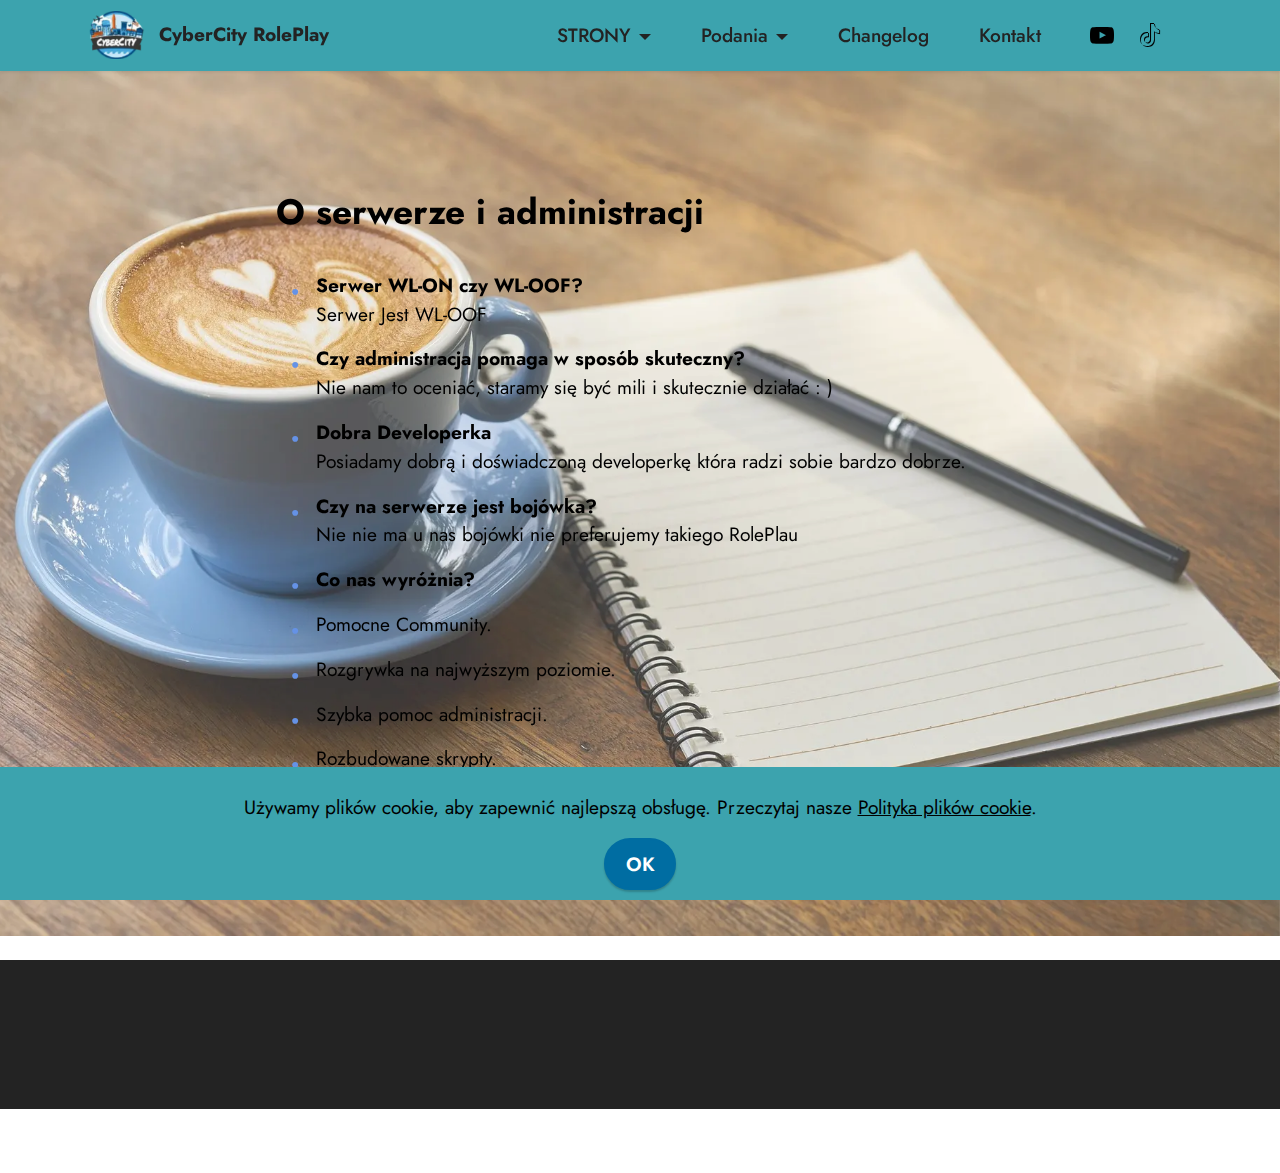
==== commit a5f12a79: "Add files via upload" ====
--- a/page1.html
+++ b/page1.html
@@ -6,7 +6,7 @@
   <meta http-equiv="X-UA-Compatible" content="IE=edge">
   <meta name="generator" content="Mobirise v5.8.0, mobirise.com">
   <meta name="viewport" content="width=device-width, initial-scale=1, minimum-scale=1">
-  <link rel="shortcut icon" href="assets/images/baner-cybercity-96x54.png" type="image/x-icon">
+  <link rel="shortcut icon" href="assets/images/cyber-idealne.png" type="image/x-icon">
   <meta name="description" content="">
   
   
@@ -39,7 +39,7 @@
             <div class="navbar-brand">
                 <span class="navbar-logo">
                     <a href="index.html">
-                        <img src="assets/images/baner-cybercity-96x54.webp" alt="Mobirise Website Builder" style="height: 3rem;">
+                        <img src="assets/images/cyber-idealne.webp" alt="Mobirise Website Builder" style="height: 3rem;">
                     </a>
                 </span>
                 <span class="navbar-caption-wrap"><a class="navbar-caption text-black text-primary display-7" href="index.html">CyberCity RolePlay</a></span>
@@ -108,7 +108,7 @@
             </div>
         </div>
     </div>
-</section><section class="display-7" style="padding: 0;align-items: center;justify-content: center;flex-wrap: wrap;    align-content: center;display: flex;position: relative;height: 4rem;"><a href="https://mobiri.se/2951901" style="flex: 1 1;height: 4rem;position: absolute;width: 100%;z-index: 1;"><img alt="" style="height: 4rem;" src="[data-uri]"></a><p style="margin: 0;text-align: center;" class="display-7">Made with &#8204;</p><a style="z-index:1" href="https://mobirise.com">Mobirise.com </a></section><script src="assets/bootstrap/js/bootstrap.bundle.min.js"></script>  <script src="assets/parallax/jarallax.js"></script>  <script src="assets/web/assets/cookies-alert-plugin/cookies-alert-core.js"></script>  <script src="assets/web/assets/cookies-alert-plugin/cookies-alert-script.js"></script>  <script src="assets/smoothscroll/smooth-scroll.js"></script>  <script src="assets/ytplayer/index.js"></script>  <script src="assets/dropdown/js/navbar-dropdown.js"></script>  <script src="assets/theme/js/script.js"></script>  
+</section><section class="display-7" style="padding: 0;align-items: center;justify-content: center;flex-wrap: wrap;    align-content: center;display: flex;position: relative;height: 4rem;"><a href="https://mobiri.se/2951901" style="flex: 1 1;height: 4rem;position: absolute;width: 100%;z-index: 1;"><img alt="" style="height: 4rem;" src="[data-uri]"></a><p style="margin: 0;text-align: center;" class="display-7">Made with &#8204;</p><a style="z-index:1" href="https://mobirise.com/builder/easiest-website-builder.html">Easy Website Builder</a></section><script src="assets/bootstrap/js/bootstrap.bundle.min.js"></script>  <script src="assets/parallax/jarallax.js"></script>  <script src="assets/web/assets/cookies-alert-plugin/cookies-alert-core.js"></script>  <script src="assets/web/assets/cookies-alert-plugin/cookies-alert-script.js"></script>  <script src="assets/smoothscroll/smooth-scroll.js"></script>  <script src="assets/ytplayer/index.js"></script>  <script src="assets/dropdown/js/navbar-dropdown.js"></script>  <script src="assets/theme/js/script.js"></script>  
   
   
 <input name="cookieData" type="hidden" data-cookie-cookiesAlertType='false' data-cookie-customDialogSelector='null' data-cookie-colorText='#000000' data-cookie-colorBg='rgb(60, 163, 174)' data-cookie-opacityOverlay='1' data-cookie-textButton='OK' data-cookie-rejectText='REJECT' data-cookie-colorButton='#006da2' data-cookie-rejectColor='#ffffff' data-cookie-colorLink='#000000' data-cookie-underlineLink='true' data-cookie-text="Używamy plików cookie, aby zapewnić najlepszą obsługę. Przeczytaj nasze <a href='page9.html'>Polityka plików cookie</a>.">
